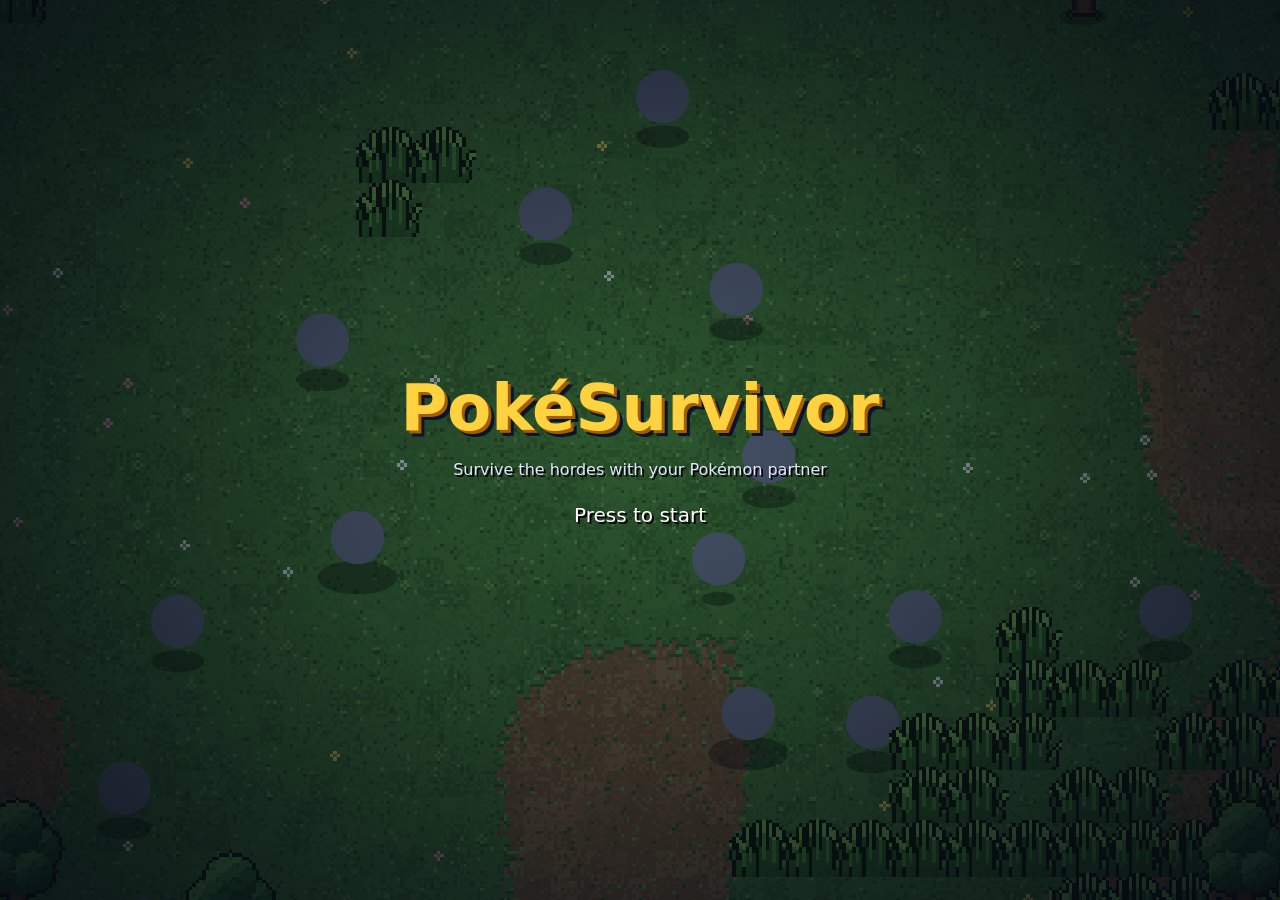
==== index.html @ 4ac5d8d5 "smaller the collision box to pokemon and obstacle (trees and rocks), make it easier to pass. in the " ====
<!doctype html>
<!-- GENERADO desde dev.html por tools/build.js: no editar a mano (se edita dev.html). -->
<html lang="es">
<head>
<meta charset="utf-8">
<meta name="viewport" content="width=device-width,initial-scale=1,viewport-fit=cover">
<title>PokéSurvivor – Juego Pokémon gratis online estilo Survivor.io</title>
<meta name="description" content="Sobrevive a hordas de Pokémon con tu compañero en este fan game gratis para navegador y móvil: 966 Pokémon, shinies, legendarios y cooperativo con amigos. Sin descargas ni anuncios.">

<link rel="canonical" href="https://pokesurvivor.com/">
<meta name="robots" content="index, follow, max-image-preview:large">
<meta name="theme-color" content="#0a1430">
<meta name="color-scheme" content="dark">
<!-- Compartir en redes (WhatsApp, Discord, Twitter/X...) -->
<meta property="og:type" content="website">
<meta property="og:site_name" content="PokéSurvivor">
<meta property="og:locale" content="es_ES">
<meta property="og:url" content="https://pokesurvivor.com/">
<meta property="og:title" content="PokéSurvivor – Sobrevive a las hordas Pokémon">
<meta property="og:description" content="Fan game gratis para navegador y móvil: 966 Pokémon, shinies, legendarios y cooperativo hasta 4 amigos. Sin descargas ni anuncios.">
<meta property="og:image" content="https://pokesurvivor.com/assets/og-image.jpg">
<meta property="og:image:width" content="1200">
<meta property="og:image:height" content="630">
<meta property="og:image:alt" content="PokéSurvivor: un Pokémon rodeado de hordas en un mapa pixel art">
<meta name="twitter:card" content="summary_large_image">
<meta name="twitter:title" content="PokéSurvivor – Sobrevive a las hordas Pokémon">
<meta name="twitter:description" content="Fan game gratis para navegador y móvil, con cooperativo hasta 4. Sin descargas ni anuncios.">
<meta name="twitter:image" content="https://pokesurvivor.com/assets/og-image.jpg">
<script>window.PS_PAGES = true;</script>

<link rel="manifest" href="manifest.webmanifest">
<!-- Google sólo enseña en los resultados iconos de 48 px o múltiplos -->
<link rel="icon" href="favicon.ico" sizes="any">
<link rel="icon" type="image/png" sizes="48x48" href="assets/icons/icon-48.png">
<link rel="icon" type="image/png" sizes="96x96" href="assets/icons/icon-96.png">
<link rel="icon" type="image/png" sizes="144x144" href="assets/icons/icon-144.png">
<link rel="apple-touch-icon" href="assets/icons/icon-180.png">
<meta name="mobile-web-app-capable" content="yes">
<meta name="apple-mobile-web-app-capable" content="yes">
<meta name="apple-mobile-web-app-status-bar-style" content="black-translucent">
<meta name="apple-mobile-web-app-title" content="PokéSurvivor">
<link rel="preconnect" href="https://www.gstatic.com" crossorigin>
<link rel="preload" href="assets/fonts/PixelifyPS-400.ttf" as="font" type="font/ttf" crossorigin>
<link rel="preload" href="assets/fonts/PixelifyPS-700.ttf" as="font" type="font/ttf" crossorigin>

<!-- Datos estructurados para Google (tipo de página: videojuego gratuito) -->
<script type="application/ld+json">
{
  "@context": "https://schema.org",
  "@graph": [
    {
      "@type": "WebSite",
      "@id": "https://pokesurvivor.com/#web",
      "url": "https://pokesurvivor.com/",
      "name": "PokéSurvivor",
      "inLanguage": "es"
    },
    {
      "@type": ["VideoGame", "WebApplication"],
      "@id": "https://pokesurvivor.com/#juego",
      "name": "PokéSurvivor",
      "url": "https://pokesurvivor.com/",
      "description": "Fan game gratuito de supervivencia (bullet heaven, estilo Survivor.io) con Pokémon: elige compañero, sobrevive a hordas, sube de nivel, evoluciona tus ataques, enfréntate a legendarios en grietas y juega en cooperativo con hasta 4 amigos.",
      "image": "https://pokesurvivor.com/assets/og-image.jpg",
      "inLanguage": "es",
      "genre": ["Roguelike", "Bullet heaven", "Acción", "Supervivencia"],
      "gamePlatform": ["Navegador web", "PC", "Android", "iOS"],
      "applicationCategory": "GameApplication",
      "operatingSystem": "Cualquiera con navegador web moderno",
      "playMode": ["SinglePlayer", "CoOp", "MultiPlayer"],
      "numberOfPlayers": { "@type": "QuantitativeValue", "minValue": 1, "maxValue": 4 },
      "isAccessibleForFree": true,
      "offers": { "@type": "Offer", "price": "0", "priceCurrency": "EUR", "availability": "https://schema.org/InStock" },
      "isPartOf": { "@id": "https://pokesurvivor.com/#web" }
    }
  ]
}
</script>

<link rel="stylesheet" href="css/style.css">
</head>
<body>

<canvas id="game"></canvas>
<!-- En móvil se juega en horizontal -->
<div id="rotate" class="hidden"><div class="box center"><div id="rotate-ico"></div><h2>Gira el móvil</h2><p class="sub">PokéSurvivor se juega en horizontal.</p></div></div>

<!-- ====== Inicio: login / registro / invitado ====== -->
<section id="scr-login" class="scr hidden">
  <div class="box" style="width:min(420px,100%)">
    <div class="logo">
      <div class="t1">PokéSurvivor</div>
      <div class="t2">Mundo Misterioso</div>
    </div>
    <p class="login-tag">Sobrevive a las hordas con tu compañero Pokémon · gratis, en PC y móvil</p>
    <p class="login-official">Web oficial: pokesurvivor.com · si alguien te pide pagar, no somos nosotros</p>
    <div class="tabs">
      <div class="tab on" data-tab="login">Entrar</div>
      <div class="tab" data-tab="register">Crear cuenta</div>
    </div>
    <form id="login-form" autocomplete="off">
      <label for="f-user">Nombre</label>
      <input id="f-user" class="field" maxlength="16" spellcheck="false">
      <label for="f-pass">Contraseña</label>
      <input id="f-pass" class="field" type="password" maxlength="64">
      <label for="f-invite" id="l-invite" class="hidden">Código de invitación</label>
      <input id="f-invite" class="field hidden" maxlength="32" spellcheck="false" autocomplete="off" autocapitalize="characters">
      <p id="login-err" class="err"></p>
      <p class="note"><a href="#" id="f-forgot">¿Olvidaste tu contraseña?</a></p>
      <p id="forgot-note" class="note hidden">Si vinculaste tu Gmail, pulsa <b>Entrar con Google</b> con ese Gmail: es tu misma cuenta.
        Si no lo vinculaste, no se puede recuperar: crea una cuenta nueva (y esta vez vincula tu Gmail desde el aviso que sale al entrar).</p>
      <div class="row">
        <button id="btn-auth" class="btn gold grow" type="submit">Entrar</button>
      </div>
    </form>
    <div class="row" style="margin-top:10px">
      <button id="btn-google" class="btn google grow hidden" type="button">Entrar con Google</button>
    </div>
    <div class="row" style="margin-top:10px">
      <button id="btn-guest" class="btn ghost grow" type="button">Jugar como invitado</button>
    </div>
    <p class="note center" id="login-mode"></p>
    <p class="note center"><a href="guia/">Guía</a> · <a href="pokedex/">Pokédex</a> · <a href="#" class="legal-link" data-legal>Aviso legal y privacidad</a></p>
  </div>
</section>

<!-- ====== Test de personalidad ====== -->
<section id="scr-test" class="scr dim hidden">
  <div class="box test-box">
    <div class="progress"><i id="test-bar"></i></div>
    <p class="sub" id="test-count"></p>
    <p class="q" id="test-q"></p>
    <div class="answers" id="test-a"></div>
  </div>
</section>

<!-- ====== Resultado del test ====== -->
<section id="scr-result" class="scr dim hidden">
  <div class="box result">
    <p class="sub">Tu personalidad es…</p>
    <div class="trait" id="res-trait"></div>
    <p id="res-text"></p>
    <canvas id="res-stage" class="stage" width="200" height="150"></canvas>
    <h3>Tu compañero: <span class="gold" id="res-name"></span></h3>
    <div class="row" style="justify-content:center;margin-top:14px">
      <button id="res-ok" class="btn gold">¡Vamos juntos!</button>
      <button id="res-other" class="btn">Elegir otro</button>
    </div>
  </div>
</section>

<!-- ====== Elegir compañero ====== -->
<section id="scr-starters" class="scr dim hidden">
  <div class="box wide">
    <h2>Elige a tu compañero</h2>
    <p class="sub">Los iniciales de todas las regiones, y dos amigos más.</p>
    <div class="grid" id="starter-grid"></div>
    <div class="row between" style="margin-top:14px">
      <button id="starter-back" class="btn ghost">Volver</button>
      <span id="starter-info" class="grow" style="color:var(--muted)"></span>
      <button id="starter-ok" class="btn gold" disabled>Elegir</button>
    </div>
  </div>
</section>

<!-- ====== Menú principal ====== -->
<section id="scr-menu" class="scr hidden">
  <div class="menu-left">
    <div class="logo">
      <div class="t1">PokéSurvivor</div>
      <div class="t2">Mundo Misterioso</div>
    </div>
    <div class="partner-card">
      <canvas id="menu-partner" class="stage" width="260" height="200"></canvas>
      <div class="nm" id="menu-partner-name"></div>
      <div class="lv" id="menu-partner-info"></div>
      <div class="seg hidden" id="menu-shiny"><button data-v="0">Normal</button><button data-v="1"></button></div>
    </div>
  </div>
  <div class="menu-right">
    <div class="box">
      <div class="menu-list">
        <button class="menu-item play" data-go="play">Jugar<small>Entra en la mazmorra</small></button>
        <button class="menu-item" data-go="dex">Pokémon<small id="menu-dex-count">Tu colección</small></button>
        <button class="menu-item" data-go="upgrades">Mejoras<small>Haz más fuerte cada run</small></button>
        <button class="menu-item" data-go="gacha">Gacha<small>9 regiones · Pokémon y shinies</small></button>
        <button class="menu-item" data-go="goals">Misiones<small id="menu-goals-sub">Misiones, logros y perfil</small></button>
        <button class="menu-item" data-go="friends">Amigos<small id="menu-friends-sub">Juega en grupo, hasta 4</small></button>
        <button class="menu-item" data-go="rank">Ranking<small>Quién aguanta más</small></button>
        <button class="menu-item" data-go="settings">Ajustes<small>Sonido, gráficos, controles y cuenta</small></button>
      </div>
    </div>
    <div class="box" style="padding:14px 18px">
      <div id="menu-stats" style="font-size:14px;color:var(--muted)"></div>
    </div>
  </div>
</section>

<div id="topbar" class="topbar hidden">
  <div class="pill"><span class="coin"></span><span id="coins">0</span></div>
  <div class="pill" id="tickets-pill" title="Tickets del gacha"></div>
  <div class="pill" id="user-pill"></div>
  <button id="btn-news" class="btn small ghost news-btn" title="Novedades"></button>
  <button id="btn-support" class="btn small gold hidden" title="Apoyar el proyecto"></button>
  <button id="btn-sound" class="btn small ghost" title="Sonido"></button>
  <button id="btn-full" class="btn small ghost hidden" title="Pantalla completa"></button>
  <button id="btn-settings" class="btn small ghost" title="Ajustes"></button>
  <button id="btn-logout" class="btn small ghost">Salir</button>
</div>
<div id="sound-panel" class="box sound-panel hidden"></div>
<div id="credits-line" class="credits-line hidden">Proyecto de fan sin ánimo de lucro · Sprites: SpriteCollab (CC BY-NC 4.0) · Pokémon © Nintendo/Creatures/GAME FREAK · <a href="#" class="legal-link" data-legal>Aviso legal</a></div>

<!-- ====== Novedades (cambios del juego) ====== -->
<section id="scr-news" class="scr dim hidden">
  <div class="box news-box">
    <div class="row between"><h2>Novedades</h2><button class="btn small ghost" id="news-close">Cerrar</button></div>
    <div id="news-body" class="news-body"></div>
  </div>
</section>

<!-- ====== Vincular Gmail para recuperar la cuenta (js/ui/login.js, offerRecovery) ====== -->
<section id="scr-recover" class="scr dim hidden">
  <div class="box" style="width:min(440px,100%)">
    <h2>¿Te da miedo perder tu cuenta?</h2>
    <p>Vincula tu Gmail: si un día olvidas la contraseña, pulsas <b>Entrar con Google</b> y es tu misma cuenta, con todo lo tuyo.</p>
    <p class="err" id="rec-err"></p>
    <div class="row" style="gap:8px;flex-wrap:wrap">
      <button class="btn gold grow" id="rec-link" type="button">Vincular mi Gmail</button>
      <button class="btn ghost" id="rec-later" type="button">Ahora no</button>
    </div>
    <p class="note center"><a href="#" id="rec-never">No volver a preguntar</a></p>
  </div>
</section>

<!-- ====== Apoyar el proyecto (donaciones) ====== -->
<section id="scr-support" class="scr dim hidden">
  <div class="box support">
    <div class="row between"><h2>Apoyar el proyecto</h2><button class="btn small ghost" id="sup-close">Cerrar</button></div>
    <div id="sup-body"></div>
  </div>
</section>

<!-- ====== Ajustes ====== -->
<section id="scr-settings" class="scr dim hidden">
  <div class="box settings">
    <div class="row between"><h2>Ajustes</h2><button class="btn small ghost" id="set-close">Cerrar</button></div>
    <div class="tabs" id="set-tabs">
      <button class="gen-tab" data-t="sound">Sonido</button>
      <button class="gen-tab" data-t="gfx">Gráficos</button>
      <button class="gen-tab" data-t="ctl">Controles</button>
      <button class="gen-tab" data-t="acc">Cuenta</button>
      <button class="gen-tab" data-t="about">Acerca de</button>
    </div>
    <div id="set-body" class="set-body"></div>
  </div>
</section>

<!-- ====== Aviso legal y privacidad ====== -->
<section id="scr-legal" class="scr dim hidden">
  <div class="box legal" style="width:min(640px,100%)">
    <div class="row between"><h2>Aviso legal</h2><button class="btn small ghost" id="legal-close">Cerrar</button></div>
    <h3>Proyecto de fan</h3>
    <p><b>PokéSurvivor</b> es un juego hecho por fans, <b>gratuito y sin ánimo de lucro</b>.
      No tiene anuncios ni compras. Se puede apoyar con donaciones voluntarias, que se usan sólo para pagar los servidores y el dominio, y que no dan ninguna ventaja en el juego.</p>
    <p>No está afiliado, patrocinado ni aprobado por Nintendo, Creatures Inc., GAME FREAK ni
      The Pokémon Company. Pokémon y todos los nombres y personajes relacionados son marcas y
      propiedad de sus respectivos dueños.</p>
    <h3>Web oficial</h3>
    <p>La única web oficial de PokéSurvivor es pokesurvivor.com. El juego es y será gratis: si alguien te pide pagar, no somos nosotros.</p>
    <h3>Criptomonedas</h3>
    <p>PokéSurvivor no tiene ninguna criptomoneda, token ni NFT oficial, y su autor no ha creado ninguno. Cualquier token que use el nombre del juego lo han creado terceros: no nos hacemos cargo de ninguna compra, venta o inversión que hagas con ellos, y nada de lo que hay aquí es una recomendación de inversión.</p>
    <h3>Contenido de terceros</h3>
    <p>Sprites de <a href="https://github.com/PMDCollab/SpriteCollab" target="_blank" rel="noopener">SpriteCollab</a>
      (CC BY-NC 4.0, créditos completos en CREDITS.md del repositorio). Datos de la Pokédex de
      <a href="https://pokeapi.co/" target="_blank" rel="noopener">PokeAPI</a>. Fuente Pixelify Sans (OFL).
      La música y los efectos de sonido son originales del proyecto.</p>
    <h3>Contacto y retirada de contenido</h3>
    <p>Si eres titular de derechos y quieres que retiremos algo, escríbenos y lo quitaremos lo
      antes posible: <a id="legal-mail" href="#"></a></p>
    <p>Código fuente: <a id="legal-repo" href="#" target="_blank" rel="noopener"></a></p>
    <p>Licencia del código: PolyForm Noncommercial 1.0.0 (se puede usar, estudiar y modificar, pero no para ganar dinero). Las versiones hasta el 14-10-2026 siguen bajo MIT.</p>
    <h3>Privacidad</h3>
    <p>Si creas una cuenta, guardamos tu nombre de jugador y tu partida (colección, monedas,
      mejoras y estadísticas) en Google Firebase para que puedas seguir en cualquier ordenador.
      Si entras con Google, Firebase guarda también tu correo de Google para identificarte
      (nunca se enseña a otros jugadores).
      No usamos tus datos para nada más, ni los compartimos, ni hay publicidad ni seguimiento.
      Como invitado no se guarda nada fuera de tu navegador.</p>
    <p>Amigos y ranking: tu <b>apodo</b> es público para otros jugadores. Guardamos tu lista de
      amigos, si estás en línea y tus mejores tiempos (con tu apodo y tu Pokémon).</p>
    <p>Partidas en grupo: tu navegador se conecta <b>directamente</b> con el de tus compañeros
      (como en una videollamada), así que cada uno puede llegar a ver la dirección IP del otro.
      Juega en grupo sólo con gente que conozcas. Si la conexión directa no es posible, la partida
      pasa por los servidores de Firebase.</p>
    <p>Puedes borrar tu cuenta cuando quieras (se borran también tu apodo, tus amigos y tus marcas):</p>
    <div class="row">
      <button class="btn small" id="legal-delete">Borrar mi cuenta y mi partida</button>
      <span id="legal-del-msg" class="note" style="margin:0"></span>
    </div>
  </div>
</section>
<div id="boot" class="boot">
  <div class="boot-in">
    <h1>PokéSurvivor</h1>
    <p>Juego de supervivencia con Pokémon, gratis en el navegador y en el móvil.</p>
    <p class="boot-ld">Cargando…</p>
  </div>
</div>
<script>
  (function () {
    var s = null; try { s = localStorage.getItem('ps.lang'); } catch (e) {}
    var n = ((navigator.languages && navigator.languages[0]) || navigator.language || 'es').toLowerCase();
    var l = ['es', 'en', 'zh-TW'].indexOf(s) >= 0 ? s : (/\/en(\/|$)/.test(location.pathname) ? 'en' : (n.indexOf('es') === 0 ? 'es' : /^zh-(tw|hk|mo|hant)/.test(n) ? 'zh-TW' : 'en'));
    document.documentElement.lang = l;
    if (l !== 'es') {
      var p = document.querySelectorAll('#boot p');
      p[0].textContent = 'A Pokémon survival game, free in your browser and on mobile.';
      p[1].textContent = 'Loading…';
    }
  })();
</script>
<div id="tap-start" class="tapstart hidden">
  <div class="boot-in">
    <h1>PokéSurvivor</h1>
    <p>Sobrevive a las hordas con tu compañero Pokémon</p>
    <p class="tap-blink">Pulsa para empezar</p>
  </div>
</div>
<noscript>
  <div class="boot noscript">
    <div class="boot-in">
      <h1>PokéSurvivor</h1>
      <p>PokéSurvivor necesita JavaScript para funcionar. Actívalo para jugar.</p>
      <p>Fan game gratuito de supervivencia con 966 Pokémon de las 9 regiones: elige tu compañero, sobrevive a las hordas, evoluciona tus ataques, enfréntate a legendarios y juega en cooperativo con hasta 4 amigos.</p>
      <p><a href="guia/">Guía del juego</a> · <a href="pokedex/">Pokédex: todos los Pokémon jugables</a></p>
    </div>
  </div>
</noscript>

<!-- ====== Apodo (para amigos y ranking) ====== -->
<section id="scr-nick" class="scr dim hidden">
  <div class="box" style="width:min(440px,100%)">
    <h2>Elige tu apodo</h2>
    <p class="sub">Es el nombre que verán tus amigos y el que sale en el ranking.
      Tu nombre y tu correo de Google no se enseñan a nadie.</p>
    <form id="nick-form" autocomplete="off">
      <input id="nick-in" class="field" maxlength="16" spellcheck="false" placeholder="3-16 letras, números o _">
      <p id="nick-err" class="err"></p>
      <div class="row"><button id="nick-ok" class="btn gold grow" type="submit">Guardar apodo</button></div>
    </form>
    <div class="row" style="margin-top:8px"><button id="nick-later" class="btn ghost grow" type="button">Ahora no</button></div>
  </div>
</section>

<!-- ====== Amigos ====== -->
<section id="scr-friends" class="scr dim hidden">
  <div class="box wide">
    <div class="row between"><h2>Amigos</h2>
      <div class="row"><button id="fr-room" class="btn small gold hidden">Ir a la sala</button><button class="btn small ghost" data-back>Volver</button></div></div>
    <p class="sub" id="fr-me"></p>
    <form id="fr-add" class="row" autocomplete="off">
      <input id="fr-name" class="field grow" maxlength="16" spellcheck="false" placeholder="Apodo de tu amigo">
      <button class="btn gold" type="submit" data-sfx="confirm">Añadir amigo</button>
    </form>
    <!-- Servidor propio: salas por código (sin amigos ni invitaciones) -->
    <div id="fr-self" class="hidden">
      <p class="sub">Uno crea la sala y los demás entran con su código. Mejor que la cree quien tiene el servidor: así va más fluido.</p>
      <div class="row"><button id="fr-create" class="btn gold grow" type="button" data-sfx="confirm">Crear sala</button></div>
      <form id="fr-join" class="row" autocomplete="off" style="margin-top:10px">
        <input id="fr-code" class="field grow" maxlength="4" spellcheck="false" autocapitalize="characters" placeholder="Código de la sala">
        <button class="btn gold" type="submit" data-sfx="confirm">Unirse</button>
      </form>
    </div>
    <p id="fr-msg" class="note"></p>
    <div id="fr-list" class="fr-list"></div>
  </div>
</section>

<!-- ====== Sala (partida en grupo) ====== -->
<section id="scr-lobby" class="scr dim hidden">
  <div class="box wide">
    <div class="row between"><h2>Sala</h2>
      <div class="row"><button id="lobby-menu" class="btn small ghost">Menú</button><button id="lobby-leave" class="btn small ghost">Salir de la sala</button></div></div>
    <p class="sub" id="lobby-sub"></p>
    <p id="lobby-code" class="hidden" style="margin:0 0 10px;font-size:20px"><span>Código de la sala</span> <b id="lobby-code-val" class="gold" translate="no" style="font-size:30px;letter-spacing:6px"></b></p>
    <div id="lobby-members" class="lobby-members"></div>
    <h3 id="lobby-inv-title" style="margin:14px 0 6px">Invitar amigos</h3>
    <div id="lobby-invite" class="fr-list"></div>
    <div class="row" style="margin-top:14px">
      <button id="lobby-start" class="btn gold grow">Empezar partida</button>
      <button id="lobby-ready" class="btn gold grow hidden">Estoy listo</button>
    </div>
    <p class="note" id="lobby-note"></p>
  </div>
</section>

<!-- ====== Ranking ====== -->
<section id="scr-rank" class="scr dim hidden">
  <div class="box wide">
    <div class="row between"><h2>Ranking <span class="sub" style="font-size:15px">· tiempo aguantado</span></h2><span class="row" style="gap:6px"><button id="rk-mod" class="btn small ghost hidden">Moderación</button><button class="btn small ghost" data-back>Volver</button></span></div>
    <div class="gen-tabs" id="rk-mode"></div>
    <div class="filters" id="rk-period"></div>
    <div class="row rk-tools">
      <div class="filters" id="rk-scope" style="margin:0"></div>
      <input id="rk-poke" class="field" list="rk-dl" placeholder="Filtrar por Pokémon (histórico)" spellcheck="false">
      <datalist id="rk-dl"></datalist>
      <button id="rk-clear" class="btn small ghost hidden">Quitar filtro</button>
    </div>
    <div id="rk-list" class="rk-list"></div>
    <div id="rk-me" class="rk-me"></div>
  </div>
</section>

<!-- ====== Moderación del ranking (sólo la cuenta de admin, ver js/ui/mod-ui.js) ====== -->
<section id="scr-mod" class="scr dim hidden">
  <div class="box wide">
    <div class="row between"><h2>Moderación</h2><span class="row" style="gap:6px"><button class="btn small danger" id="mod-purge">Quitar marcas de más de 1 hora</button><button class="btn small ghost" id="mod-back">Volver</button></span></div>
    <div class="tabs" id="mod-tabs">
      <div class="tab on" data-tab="rep">Reportes</div>
      <div class="tab" data-tab="sus">Baneados</div>
    </div>
    <div id="mod-list" class="rk-list" style="max-height:60vh"></div>
  </div>
</section>

<!-- ====== Misiones, logros y perfil ====== -->
<section id="scr-goals" class="scr dim hidden">
  <div class="box wide">
    <div class="row between"><h2>Misiones</h2><button class="btn small ghost" data-back>Volver</button></div>
    <div class="tabs" id="goals-tabs">
      <div class="tab on" data-tab="missions">Misiones</div>
      <div class="tab" data-tab="ach">Logros</div>
      <div class="tab" data-tab="profile">Perfil</div>
    </div>
    <div id="goals-body" class="goals-body"></div>
  </div>
</section>

<!-- ====== Perfil público de un jugador ====== -->
<section id="scr-profile" class="scr dim hidden">
  <div class="box profile-box">
    <div class="row end"><button class="btn small ghost" id="prof-close">Cerrar</button></div>
    <div id="prof-body"></div>
  </div>
</section>

<!-- ====== Invitación recibida ====== -->
<div id="invite-pop" class="box invite-pop hidden">
  <div id="inv-text"></div>
  <div class="row" style="margin-top:10px">
    <button id="inv-yes" class="btn gold small grow" data-sfx="confirm">Unirme</button>
    <button id="inv-no" class="btn ghost small">No, gracias</button>
  </div>
</div>

<!-- ====== Colección ====== -->
<section id="scr-dex" class="scr dim hidden">
  <div class="box wide">
    <div class="row between"><h2>Pokémon <span id="dex-total" class="sub" style="font-size:15px"></span></h2><button class="btn small ghost" data-back>Volver</button></div>
    <div class="gen-tabs" id="dex-gens"></div>
    <div class="split" style="margin-top:8px">
      <div>
        <div class="filters" id="dex-filters"></div>
        <div class="grid" id="dex-grid"></div>
      </div>
      <div class="panel" id="dex-detail"></div>
    </div>
  </div>
</section>

<!-- ====== Mejoras ====== -->
<section id="scr-upgrades" class="scr dim hidden">
  <div class="box wide">
    <div class="row between"><h2>Mejoras</h2><button class="btn small ghost" data-back>Volver</button></div>
    <div class="upg-head">
      <canvas id="upg-stage" class="stage" width="120" height="96"></canvas>
      <div class="grow">
        <p class="sub" style="margin:0">Cada Pokémon tiene sus propias mejoras: sólo cuentan cuando juegas con él.</p>
        <div class="row" style="margin-top:8px">
          <label for="upg-mon" style="margin:0">Pokémon</label>
          <select id="upg-mon" class="field" style="width:auto;min-width:220px"></select>
        </div>
      </div>
    </div>
    <div class="upg" id="upg-list"></div>
  </div>
</section>

<!-- ====== Gacha ====== -->
<section id="scr-gacha" class="scr dim hidden">
  <div class="box wide">
    <div class="row between"><h2>Gacha</h2><button class="btn small ghost" data-back>Volver</button></div>
    <div class="gen-tabs" id="gacha-gens"></div>
    <div class="split" style="margin-top:8px">
      <div>
        <div class="banner" id="banner">
          <h3 id="banner-title"></h3>
          <p id="banner-desc" style="margin:4px 0 6px"></p>
          <p class="sub" id="gacha-owned" style="margin:0"></p>
          <div class="feat" id="gacha-feat"></div>
        </div>
        <div class="row" style="margin-top:14px">
          <button id="pull-1" class="btn grow" data-sfx="none">Tirar ×1 · <span id="cost-1"></span></button>
          <button id="pull-10" class="btn gold grow" data-sfx="none">Tirar ×10 · <span id="cost-10"></span></button>
          <button id="pull-10b" class="btn gold grow" data-sfx="none">Tirar ×10 · <span id="cost-10b"></span></button>
        </div>
        <p class="note tickets-line" id="gacha-tickets"></p>
        <p class="note" id="gacha-pity"></p>
      </div>
      <div class="panel rates" id="gacha-rates"></div>
    </div>
  </div>
</section>

<div id="pull-fx" class="hidden">
  <canvas id="slot" width="176" height="170" title="Clic para acelerar"></canvas>
  <div class="pull-results" id="pull-results"></div>
  <button id="pull-close" class="btn gold hidden">Continuar</button>
</div>

<!-- ====== Durante la run ====== -->
<section id="scr-levelup" class="scr dim hidden">
  <div class="box center">
    <h2>¡Nivel <span id="lvl-num">2</span>!</h2>
    <p class="sub">Elige una recompensa · <kbd>1</kbd> <kbd>2</kbd> <kbd>3</kbd></p>
    <div id="cards" class="cards"></div>
    <button id="lvl-reroll" class="btn small ghost hidden" data-sfx="none" style="margin-top:10px">Cambiar opciones (<span id="lvl-rr-n">1</span>) · <kbd>R</kbd></button>
    <p id="lvl-wait" class="note hidden"></p>
  </div>
</section>

<section id="scr-bond" class="scr dim hidden">
  <div class="box center">
    <h2 class="bond-title">¡Vínculo!</h2>
    <p class="sub bond-hint">Los movimientos unidos se lanzan a la vez y ocupan un solo hueco</p>
    <p id="bond-sub" class="sub"></p>
    <div id="bond-cards" class="cards"></div>
    <div class="row" style="justify-content:center"><button id="bond-back" class="btn hidden">Atrás</button></div>
  </div>
</section>

<section id="scr-item" class="scr dim hidden">
  <div class="box center">
    <h2>¡Un objeto!</h2>
    <p class="sub">Sólo puedes llevar uno · <kbd>1</kbd> <kbd>2</kbd></p>
    <div id="item-cards" class="cards"></div>
  </div>
</section>

<section id="scr-pause" class="scr dim hidden">
  <div class="box center" style="width:min(460px,100%)">
    <h2>Pausa</h2>
    <p class="sub kbd-hint"><kbd>WASD</kbd> moverse · <kbd>1</kbd>–<kbd>4</kbd> movimiento · <kbd>Q</kbd>/<kbd>E</kbd> ciclar · <kbd>Esc</kbd> pausa</p>
    <p class="sub touch-hint">Arrastra el dedo para moverte · toca un ataque para cambiarlo</p>
    <p id="pause-coop" class="note hidden">Partida en grupo: el juego sigue mientras estás aquí.</p>
    <div id="pause-sound" class="sound-inline"></div>
    <div class="row" style="justify-content:center">
      <button id="btn-resume" class="btn gold">Continuar</button>
      <button id="btn-pause-settings" class="btn">Ajustes</button>
      <button id="btn-quit" class="btn">Abandonar run</button>
    </div>
  </div>
</section>

<section id="scr-over" class="scr dim hidden">
  <div class="box center" style="width:min(480px,100%)">
    <h2 id="over-title">Has caído…</h2>
    <div id="over-stats" class="stats"></div>
    <button id="btn-again" class="btn gold">Volver al menú</button>
  </div>
</section>

<!-- datos generados -->
<script defer src="js/app.min.js?v=7b96d902a4"></script>
</body>
</html>
---- css/style.css ----
/* ============ PokéSurvivor — interfaz estilo Mundo Misterioso ============
 * Cajas azules con doble borde blanco, como los menús de PMD, y fuente pixel
 * local (Pixelify Sans, OFL).
 */
/* Pixelify Sans con los números redibujados para que no se confundan (tools/make_font.py). */
@font-face {
  font-family: 'Pixelify';
  src: url('../assets/fonts/PixelifyPS-400.ttf') format('truetype');
  font-weight: 400 550;
  font-display: block;
}
@font-face {
  font-family: 'Pixelify';
  src: url('../assets/fonts/PixelifyPS-700.ttf') format('truetype');
  font-weight: 551 900;
  font-display: block;
}

:root {
  --ink: #ffffff;
  --muted: #b9cbf0;
  --box1: #2c519f;
  --box2: #1a3170;
  --edge: #f4f8ff;
  --edge-in: #5b83d6;
  --edge-out: #0b1838;
  --gold: #ffd23f;
  --gold2: #f0a31e;
  --red: #ff5f6d;
  --green: #5fe08a;
  --shadow: #0a1430;
  --r1: #9fb1c9; --r2: #5fe08a; --r3: #4fb4ff; --r4: #c47bff; --r5: #ffcb3d;
  --font: 'Pixelify', 'Microsoft JhengHei', 'PingFang TC', 'Noto Sans TC', 'Segoe UI', system-ui, sans-serif;
}

* { box-sizing: border-box; }
.hidden { display: none !important; }
html, body { height: 100%; margin: 0; }
body {
  background: #050914;
  color: var(--ink);
  font: 16px/1.35 var(--font);
  overflow: hidden;
  user-select: none;
  -webkit-font-smoothing: none;
}
canvas { image-rendering: pixelated; image-rendering: crisp-edges; }
#game { display: block; width: 100vw; height: 100vh; height: 100dvh; touch-action: none; }
button { font: inherit; color: inherit; }
input { font: inherit; }

/* ---------- capas de pantalla ---------- */
.scr {
  position: fixed; inset: 0; z-index: 20;
  display: flex; align-items: center; justify-content: center;
  padding: 20px;
  animation: fade .2s ease-out;
}
.scr.hidden { display: none; }
/* Pantallas que se abren con la barra superior a la vista: empiezan debajo de ella. */
@media (min-height: 521px) {
  #scr-goals, #scr-dex, #scr-upgrades, #scr-gacha, #scr-friends, #scr-rank, #scr-lobby, #scr-profile { padding-top: 66px; }
}
.scr.dim { background: radial-gradient(circle at 50% 40%, rgba(10,20,50,.55), rgba(3,6,16,.88)); }
@keyframes fade { from { opacity: 0; } to { opacity: 1; } }
@keyframes pop { from { transform: scale(.94); opacity: 0; } to { transform: none; opacity: 1; } }

/* ---------- caja PMD ---------- */
.box {
  position: relative;
  background: linear-gradient(180deg, var(--box1), var(--box2));
  border: 3px solid var(--edge);
  border-radius: 12px;
  box-shadow: 0 0 0 3px var(--edge-out), inset 0 0 0 2px var(--edge-in), 0 18px 50px rgba(0,0,0,.55);
  padding: 22px 24px;
  text-shadow: 2px 2px 0 var(--shadow);
  animation: pop .22s ease-out;
  max-height: 100%;
  overflow: auto;
}
.box h1, .box h2, .box h3 { margin: 0 0 6px; font-weight: 700; letter-spacing: .5px; }
.box h2 { font-size: 26px; }
.box h3 { font-size: 18px; }
.sub { color: var(--muted); margin: 0 0 16px; font-size: 15px; }
.gold { color: var(--gold); }
.center { text-align: center; }

/* ---------- botones ---------- */
.btn {
  appearance: none; cursor: pointer;
  padding: 10px 20px;
  border: 3px solid var(--edge);
  border-radius: 9px;
  background: linear-gradient(180deg, #3d67c0, #26468f);
  box-shadow: 0 0 0 2px var(--edge-out), 0 4px 0 var(--edge-out);
  font-size: 17px; font-weight: 700;
  text-shadow: 2px 2px 0 var(--shadow);
  transition: transform .06s, filter .12s;
}
.btn:hover { filter: brightness(1.15); }
.btn:active { transform: translateY(2px); box-shadow: 0 0 0 2px var(--edge-out), 0 2px 0 var(--edge-out); }
.btn:disabled { filter: grayscale(.8) brightness(.7); cursor: not-allowed; transform: none; }
.btn.gold {
  background: linear-gradient(180deg, #ffe37a, #f0a31e);
  color: #3a2300; text-shadow: 1px 1px 0 rgba(255,255,255,.4);
  border-color: #fff7d6;
}
.btn.ghost { background: transparent; box-shadow: none; border-color: rgba(244,248,255,.35); }
.btn.small { padding: 6px 12px; font-size: 14px; }
.row { display: flex; gap: 12px; align-items: center; flex-wrap: wrap; }
.row.end { justify-content: flex-end; }
.row.between { justify-content: space-between; }
.grow { flex: 1; }

/* Lista de menú con cursor (flecha pixel art), como en PMD */
.menu-list { display: flex; flex-direction: column; gap: 4px; }
.menu-item {
  appearance: none; background: none; border: 0; cursor: pointer;
  text-align: left; padding: 8px 10px 8px 30px; border-radius: 6px;
  font-size: 22px; font-weight: 700; letter-spacing: .5px;
  text-shadow: 2px 2px 0 var(--shadow);
  position: relative;
}
.menu-item small { display: block; font-size: 13px; font-weight: 400; color: var(--muted); letter-spacing: 0; }
.menu-item::before {
  content: ''; position: absolute; left: 6px; top: 14px; width: 16px; height: 24px;
  background: var(--ico-cursor) no-repeat center / contain; image-rendering: pixelated;
  opacity: 0; transition: opacity .1s, transform .1s; transform: translateX(-4px);
}
.menu-item:hover, .menu-item:focus-visible { background: rgba(255,255,255,.08); outline: none; }
.menu-item:hover::before, .menu-item:focus-visible::before { opacity: 1; transform: none; }
.menu-item.play { font-size: 30px; color: var(--gold); }
.menu-item { display: grid; grid-template-columns: 34px 1fr; column-gap: 8px; align-items: center; }
.menu-item small { grid-column: 2; }
.mi-ico { grid-row: span 2; display: flex; }

/* ---------- formularios ---------- */
.tabs { display: flex; gap: 6px; margin-bottom: 14px; }
.tab {
  flex: 1; padding: 8px; cursor: pointer; border-radius: 8px;
  background: rgba(0,0,0,.2); border: 2px solid transparent;
  text-align: center; font-weight: 700;
}
.tab.on { border-color: var(--edge); background: rgba(255,255,255,.1); }
label { display: block; font-size: 14px; color: var(--muted); margin: 8px 0 4px; }
.field {
  width: 100%; padding: 10px 12px;
  background: #0f1f4a; color: #fff;
  border: 2px solid var(--edge-in); border-radius: 8px;
  font-size: 17px; outline: none;
}
.field:focus { border-color: var(--edge); }
.err { color: #ffb0b8; min-height: 20px; font-size: 14px; margin: 8px 0 0; }
.note { color: var(--muted); font-size: 13px; margin-top: 14px; }

/* ---------- pantalla de inicio ---------- */
.logo { text-align: center; margin-bottom: 18px; }
.logo .t1 { font-size: 46px; font-weight: 700; line-height: 1; color: var(--gold);
  text-shadow: 3px 3px 0 #a55f00, 6px 6px 0 var(--shadow); letter-spacing: 1px; }
.logo .t2 { font-size: 18px; color: #fff; margin-top: 6px; letter-spacing: 3px; text-transform: uppercase; }

/* ---------- test de personalidad ---------- */
.test-box { width: min(620px, 100%); }
.progress { height: 8px; background: rgba(0,0,0,.35); border-radius: 8px; overflow: hidden; margin-bottom: 18px; }
.progress i { display: block; height: 100%; background: var(--gold); transition: width .25s; }
.q { font-size: 22px; margin: 0 0 16px; min-height: 2.6em; }
.answers { display: flex; flex-direction: column; gap: 8px; }
.answer {
  appearance: none; text-align: left; cursor: pointer;
  padding: 12px 16px 12px 34px; position: relative;
  background: rgba(0,0,0,.18); border: 2px solid rgba(244,248,255,.25); border-radius: 9px;
  font-size: 17px; text-shadow: 2px 2px 0 var(--shadow);
}
.answer::before {
  content: ''; position: absolute; left: 10px; top: 50%; width: 12px; height: 18px; margin-top: -9px;
  background: var(--ico-cursor) no-repeat center / contain; image-rendering: pixelated; opacity: 0;
}
.answer:hover { background: rgba(255,255,255,.1); border-color: var(--edge); }
.answer:hover::before { opacity: 1; }

.result { width: min(560px, 100%); text-align: center; }
.result .trait { font-size: 30px; color: var(--gold); margin: 4px 0; }
.stage {
  display: block; margin: 8px auto 6px;
  /* Recuadro estilo PMD: fondo oscuro y borde del color del tipo (--stage-c). */
  background:
    radial-gradient(ellipse at 50% 88%, rgba(120,170,255,.22), transparent 60%),
    linear-gradient(180deg, rgba(20,36,78,.88), rgba(8,14,34,.92));
  border: 3px solid var(--stage-c, #5b83d6);
  border-radius: 14px;
  box-shadow: 0 0 0 3px #0b1838, 0 10px 30px rgba(0,0,0,.45), inset 0 0 0 2px rgba(255,255,255,.06);
}
.stage.shiny { box-shadow: 0 0 0 3px #0b1838, 0 0 22px rgba(154,230,255,.55), inset 0 0 0 2px rgba(255,255,255,.08); }

/* ---------- rejilla de Pokémon ---------- */
.grid {
  display: grid; grid-template-columns: repeat(auto-fill, minmax(96px, 1fr));
  gap: 8px; max-height: 56vh; overflow-y: auto; padding: 4px;
}
.cell {
  position: relative; cursor: pointer; text-align: center;
  background: rgba(0,0,0,.2); border: 2px solid rgba(244,248,255,.18); border-radius: 10px;
  padding: 4px 2px 6px; transition: transform .08s, border-color .12s, background .12s;
}
.cell:hover { transform: translateY(-2px); border-color: var(--edge); background: rgba(255,255,255,.08); }
.cell.on { border-color: var(--gold); background: rgba(255,210,63,.14); }
.cell.locked { cursor: default; opacity: .75; }
.cell.locked:hover { transform: none; border-color: rgba(244,248,255,.18); }
.cell canvas { display: block; margin: 0 auto; }
.cell b { display: block; font-size: 13px; white-space: nowrap; overflow: hidden; text-overflow: ellipsis; }
.cell .no { position: absolute; top: 3px; left: 6px; font-size: 11px; color: var(--muted); }
.cell .stars { font-size: 10px; letter-spacing: -1px; }
.cell .partner { position: absolute; top: 3px; right: 5px; font-size: 12px; }

.wide { width: min(980px, 100%); }
.split { display: grid; grid-template-columns: 1fr 300px; gap: 18px; }
.panel {
  background: rgba(0,0,0,.2); border: 2px solid rgba(244,248,255,.2); border-radius: 10px; padding: 14px;
}
.stat { display: grid; grid-template-columns: 90px 1fr 34px; gap: 8px; align-items: center; font-size: 14px; margin: 5px 0; }
.stat .bar { height: 8px; background: rgba(0,0,0,.35); border-radius: 6px; overflow: hidden; }
.stat .bar i { display: block; height: 100%; background: var(--gold); }
.type {
  display: inline-block; padding: 2px 8px; border-radius: 6px; font-size: 12px; font-weight: 700;
  color: #10131a; text-shadow: none; margin-right: 4px;
}
.filters { display: flex; gap: 6px; flex-wrap: wrap; margin-bottom: 10px; }
.chip {
  appearance: none; cursor: pointer; padding: 4px 10px; border-radius: 20px;
  background: rgba(0,0,0,.25); border: 2px solid rgba(244,248,255,.25); font-size: 13px;
  text-shadow: 1px 1px 0 var(--shadow);
}
.chip.on { border-color: var(--gold); color: var(--gold); }

/* ---------- menú principal ---------- */
#scr-menu { justify-content: space-between; align-items: stretch; padding: 0; }
.menu-left {
  flex: 1; display: flex; flex-direction: column; justify-content: center; align-items: center;
  padding: 30px; min-width: 0;
}
.menu-left .logo .t1 { font-size: clamp(36px, 6vw, 64px); }
.partner-card { text-align: center; margin-top: 10px; }
.partner-card .nm { font-size: 24px; font-weight: 700; text-shadow: 3px 3px 0 var(--shadow); }
.partner-card .lv { color: var(--muted); font-size: 14px; text-shadow: 2px 2px 0 var(--shadow); }
.menu-right {
  width: min(380px, 100%); display: flex; flex-direction: column;
  /* Arriba deja sitio a la barra superior; si no cabe todo, se desplaza
     (los márgenes auto lo centran sin que se salga por arriba). */
  padding: 70px 24px 18px; gap: 14px; overflow-y: auto;
  background: linear-gradient(90deg, transparent, rgba(5,10,25,.65) 30%);
}
.menu-right > :first-child { margin-top: auto; }
.menu-right > :last-child { margin-bottom: auto; }
/* Portátiles con poca altura: menú más compacto y, si hace falta, en dos columnas. */
@media (max-height: 780px) and (min-height: 521px) {
  .menu-right { padding-top: 62px; gap: 10px; }
  .menu-right .box { padding: 10px 14px; }
  .menu-item { font-size: 17px; padding: 5px 10px; }
  .menu-item.play { font-size: 24px; }
  .menu-item small { font-size: 11px; }
}
@media (max-height: 660px) and (min-height: 521px) {
  .menu-right { width: min(500px, 52vw); }
  .menu-list { display: grid; grid-template-columns: 1fr 1fr; gap: 2px 6px; }
  .menu-item.play { grid-column: span 2; }
  .menu-item small { white-space: nowrap; overflow: hidden; text-overflow: ellipsis; }
  .menu-left .logo .t1 { font-size: clamp(32px, 5vw, 52px); }
  #menu-partner { height: min(30vh, 200px); width: auto; }
}
.topbar {
  position: fixed; top: 14px; right: 16px; z-index: 25;
  display: flex; gap: 10px; align-items: center;
}
.pill {
  display: flex; align-items: center; gap: 8px;
  padding: 6px 14px; border-radius: 30px;
  background: rgba(10,20,50,.85); border: 2px solid var(--edge);
  box-shadow: 0 0 0 2px var(--edge-out);
  font-weight: 700; text-shadow: 2px 2px 0 var(--shadow);
}
.coin {
  display: inline-block; width: 18px; height: 18px; vertical-align: -3px;
  background: var(--ico-coin) no-repeat center / contain; image-rendering: pixelated;
}
.credits-line {
  position: fixed; left: 14px; bottom: 10px; z-index: 25; font-size: 12px; color: rgba(185,203,240,.7);
  text-shadow: 1px 1px 0 #000;
}

/* ---------- mejoras ---------- */
.upg { display: grid; grid-template-columns: repeat(auto-fill, minmax(280px, 1fr)); gap: 10px; }
.upg-item { display: grid; grid-template-columns: 40px 1fr auto; gap: 10px; align-items: center; }
.upg-item .ic { font-size: 26px; text-align: center; }
.pips { display: flex; gap: 3px; margin-top: 4px; }
.pips i { width: 12px; height: 6px; border-radius: 2px; background: rgba(0,0,0,.4); }
.pips i.on { background: var(--gold); }

/* ---------- gacha ---------- */
.banner {
  position: relative; border-radius: 12px; overflow: hidden;
  background:
    radial-gradient(circle at 80% 30%, rgba(255,210,63,.35), transparent 45%),
    radial-gradient(circle at 15% 80%, rgba(196,123,255,.35), transparent 50%),
    linear-gradient(135deg, #3a1d6e, #1b2f78 55%, #0f4d6e);
  border: 2px solid rgba(244,248,255,.4);
  padding: 18px;
}
.banner h3 { font-size: 28px; color: var(--gold); text-shadow: 3px 3px 0 #2a0f55; }
.banner .feat {
  /* Debajo del texto, nunca encima: los legendarios a ×2 son grandes. */
  display: flex; align-items: flex-end; justify-content: center; gap: 6px;
  margin: 8px -10px -18px; height: 190px; overflow: hidden;
}
.banner .feat canvas { flex: 0 0 auto; }
.rates { font-size: 14px; }
.rates div { display: flex; justify-content: space-between; padding: 3px 0; border-bottom: 1px dashed rgba(244,248,255,.15); }

#pull-fx {
  position: fixed; inset: 0; z-index: 40; display: flex; flex-direction: column;
  align-items: center; gap: 18px; padding: 14px 10px;
  /* Si las 10 cartas no caben (móvil en horizontal) se puede desplazar, y
     "Continuar" se queda siempre a la vista abajo (antes quedaba fuera y no
     había forma de cerrar sin recargar la página). */
  overflow-y: auto; overscroll-behavior: contain;
  background: radial-gradient(circle at 50% 45%, #1b2d63, #03060f 70%);
}
/* Centrado vertical que no corta por arriba cuando no cabe. */
#pull-fx::before, #pull-fx::after { content: ''; margin: auto; }
#pull-close { position: sticky; bottom: 8px; z-index: 2; flex-shrink: 0; box-shadow: 0 4px 18px rgba(0,0,0,.6); }
@media (max-height: 520px) {
  #pull-fx { gap: 10px; }
  .pull-results { gap: 6px; }
  .pcard { width: 100px; padding: 5px 3px; border-radius: 10px; }
  .pcard canvas { width: 84px; height: auto; }
  .pcard b { font-size: 12px; }
  .pcard .tag { font-size: 10px; }
  .pcard .stars { font-size: 11px; }
}
#pull-fx.hidden { display: none; }
.ball {
  width: 120px; height: 120px; border-radius: 50%; position: relative;
  background: linear-gradient(180deg, #ff4d4d 0 47%, #1a1a1a 47% 53%, #f4f4f4 53% 100%);
  border: 5px solid #1a1a1a;
  box-shadow: 0 0 0 0 var(--glow, #fff);
}
.ball::after {
  content: ''; position: absolute; left: 50%; top: 50%; width: 30px; height: 30px;
  transform: translate(-50%, -50%); border-radius: 50%;
  background: #f4f4f4; border: 5px solid #1a1a1a;
}
.ball.drop { animation: drop .55s cubic-bezier(.3,1.6,.6,1) both; }
.ball.shake { animation: shake .45s ease-in-out 3; }
.ball.burst { animation: burst .45s ease-out forwards; }
@keyframes drop { from { transform: translateY(-60vh) rotate(-200deg); } to { transform: none; } }
@keyframes shake { 0%,100% { transform: rotate(0); } 25% { transform: rotate(-18deg); } 75% { transform: rotate(18deg); } }
@keyframes burst {
  0% { box-shadow: 0 0 0 0 var(--glow); }
  60% { box-shadow: 0 0 80px 40px var(--glow); transform: scale(1.15); }
  100% { box-shadow: 0 0 200px 120px transparent; transform: scale(0); opacity: 0; }
}
/* Mensaje de apoyo al acabar una partida (run-ui.js). */
.support-ask { position: relative; margin-top: 4px; padding: 10px 34px 12px 12px; border-radius: 10px; text-align: center;
  background: rgba(255,210,63,.08); border: 2px solid rgba(255,210,63,.45); }
.support-ask p { margin: 0 0 8px; font-size: 13px; color: var(--ink); line-height: 1.35; }
.support-ask .btn { display: inline-flex; align-items: center; gap: 6px; text-decoration: none; }
.support-ask .x { position: absolute; top: 4px; right: 6px; background: none; border: 0; color: var(--muted); font-size: 18px; cursor: pointer; padding: 2px 6px; }
.pull-results { display: flex; flex-wrap: wrap; gap: 10px; justify-content: center; max-width: 900px; }
.pcard {
  width: 150px; padding: 10px 6px; text-align: center; border-radius: 12px;
  background: linear-gradient(180deg, rgba(255,255,255,.1), rgba(0,0,0,.3));
  border: 3px solid var(--rc, #fff);
  box-shadow: 0 0 22px var(--rc, #fff);
  animation: pop .3s ease-out both;
  text-shadow: 2px 2px 0 var(--shadow);
}
.pcard .stars { color: var(--rc); font-size: 14px; }
.pcard b { display: block; font-size: 16px; }
.pcard .tag { font-size: 12px; margin-top: 2px; }
.pcard .new { color: var(--gold); font-weight: 700; }
.pcard.r5 { animation: pop .3s ease-out both, legend 1.4s ease-in-out infinite alternate; }
@keyframes legend { to { box-shadow: 0 0 40px var(--rc), 0 0 80px var(--rc); } }

/* ---------- cartas de nivel ---------- */
.cards { display: flex; flex-direction: column; gap: 10px; width: min(560px, 100%); }
.card {
  display: flex; align-items: center; gap: 14px; text-align: left; cursor: pointer;
  background: rgba(0,0,0,.2); border: 2px solid rgba(244,248,255,.3); border-radius: 12px;
  padding: 12px 14px; transition: transform .08s, background .12s, border-color .12s;
}
.card:hover { background: rgba(255,255,255,.1); border-color: var(--edge); transform: translateX(4px); }
.card .ico { flex: 0 0 46px; height: 46px; border-radius: 10px; display: grid; place-items: center; font-size: 24px; }
.card .txt { flex: 1; }
.card .nm { font-weight: 700; font-size: 18px; display: flex; gap: 8px; align-items: center; flex-wrap: wrap; }
.card .ds { color: var(--muted); font-size: 14px; }
.card .key { font-size: 13px; color: var(--muted); border: 2px solid rgba(244,248,255,.3); border-radius: 6px; padding: 2px 8px; }
.tag-chip { font-size: 11px; padding: 2px 7px; border-radius: 5px; color: #10131a; text-shadow: none; font-weight: 700; }

.stats { display: grid; grid-template-columns: 1fr 1fr; gap: 8px; margin: 10px 0 18px; }
.stats > div { background: rgba(0,0,0,.22); border-radius: 9px; padding: 8px 10px; }
.stats > div > span:first-child { display: block; color: var(--muted); font-size: 12px; text-transform: uppercase; }
.stats b { font-size: 22px; }

kbd {
  display: inline-block; padding: 0 6px; border: 2px solid rgba(244,248,255,.4); border-bottom-width: 3px;
  border-radius: 5px; font: inherit; font-size: 13px; text-shadow: none;
}

.toast {
  position: fixed; left: 50%; bottom: 30px; transform: translateX(-50%); z-index: 60;
  padding: 10px 18px; border-radius: 10px;
  background: rgba(10,20,50,.95); border: 2px solid var(--edge);
  text-shadow: 2px 2px 0 var(--shadow); animation: pop .2s ease-out;
}

::-webkit-scrollbar { width: 10px; }
::-webkit-scrollbar-thumb { background: rgba(244,248,255,.3); border-radius: 10px; }
::-webkit-scrollbar-track { background: transparent; }

@media (max-width: 760px) and (min-height: 521px) {
  #scr-menu { flex-direction: column; overflow-y: auto; }
  .menu-right { width: 100%; background: rgba(5,10,25,.7); }
  .split { grid-template-columns: 1fr; }
  .logo .t1 { font-size: 34px; }
}

/* ============ iconos pixel art ============ */
img.pix { image-rendering: pixelated; image-rendering: crisp-edges; vertical-align: middle; }
.stars-row { display: inline-flex; gap: 1px; vertical-align: middle; }
.cell .stars-row { display: flex; justify-content: center; margin-top: 2px; }
.badge-r { position: absolute; top: 3px; right: 4px; }
.move-icons { display: flex; flex-wrap: wrap; gap: 3px; margin: 0 0 10px; }
.card .ico img { display: block; }
.upg-item .ic { display: flex; justify-content: center; }

/* ============ pestañas de generación ============ */
.gen-tabs { display: flex; gap: 5px; overflow-x: auto; padding: 4px 2px 8px; margin-top: 6px; }
.gen-tab {
  appearance: none; cursor: pointer; flex: 0 0 auto;
  display: flex; flex-direction: column; align-items: center; line-height: 1.1;
  padding: 6px 12px; border-radius: 9px;
  background: rgba(0,0,0,.25); border: 2px solid rgba(244,248,255,.22);
  text-shadow: 2px 2px 0 var(--shadow);
}
.gen-tab b { font-size: 15px; }
.gen-tab small { font-size: 11px; color: var(--muted); }
.gen-tab:hover { border-color: var(--edge); }
.gen-tab.on { border-color: var(--gold); background: rgba(255,210,63,.14); }
.gen-tab.on b { color: var(--gold); }

/* ============ normal / shiny ============ */
.seg { display: flex; justify-content: center; gap: 0; margin: 2px auto 8px; width: max-content;
  border: 2px solid rgba(244,248,255,.35); border-radius: 9px; overflow: hidden; }
.seg button { appearance: none; cursor: pointer; background: rgba(0,0,0,.25); border: 0;
  padding: 5px 14px; font-size: 14px; display: flex; gap: 5px; align-items: center;
  text-shadow: 2px 2px 0 var(--shadow); }
.seg button.on { background: rgba(154,230,255,.22); color: #c9f3ff; }
.pcard.shiny { animation: pop .3s ease-out both, legend 1.1s ease-in-out infinite alternate; }
.caught > span { display: block; color: var(--muted); font-size: 12px; text-transform: uppercase; }
.caught-row { display: flex; flex-wrap: wrap; gap: 8px; justify-content: center; margin-top: 4px; }
.caught-row > div { text-align: center; }
.caught-row small { display: block; font-size: 12px; color: #c9f3ff; }

/* ============ sonido ============ */
.sound-panel { position: fixed; top: 62px; right: 16px; z-index: 30; width: 270px; padding: 14px 16px; }
.sound-inline { margin: 6px auto 16px; max-width: 320px; }
.snd-row { display: grid; grid-template-columns: 20px 64px 1fr; gap: 8px; align-items: center; margin-bottom: 10px; font-size: 14px; }
input[type=range] { -webkit-appearance: none; appearance: none; width: 100%; height: 8px; border-radius: 8px;
  background: rgba(0,0,0,.4); outline: none; }
input[type=range]::-webkit-slider-thumb { -webkit-appearance: none; width: 16px; height: 16px; border-radius: 4px;
  background: var(--gold); border: 2px solid #fff7d6; cursor: pointer; }
input[type=range]::-moz-range-thumb { width: 14px; height: 14px; border-radius: 4px; background: var(--gold); border: 2px solid #fff7d6; }
#btn-sound { padding: 5px 9px; display: flex; }

/* ============ nube, aviso legal ============ */
.btn.google { background: linear-gradient(180deg, #ffffff, #dfe6f2); color: #1f2a44; text-shadow: none; }
.sync { display: inline-block; width: 9px; height: 9px; margin-left: 8px; border-radius: 2px;
  box-shadow: 0 0 0 2px #0b1838; vertical-align: 1px; }
.sync.ok { background: #5fe08a; }
.sync.syncing, .sync.pending { background: #ffd23f; }
.sync.offline { background: #ff5f6d; }
.sync.local { background: #9fb1c9; }
.sync.guest { display: none; }
.legal-link { color: var(--muted); }
.legal-link:hover { color: #fff; }
.credits-line a { color: inherit; }
.legal h3 { margin: 14px 0 4px; color: var(--gold); font-size: 17px; }
.legal p { margin: 0 0 8px; font-size: 14px; line-height: 1.45; }
.legal a { color: #9fd4ff; }
#scr-legal { z-index: 65; }   /* por delante de Ajustes y Apoyar (60) */
.boot { position: fixed; inset: 0; z-index: 70; display: flex; align-items: center; justify-content: center;
  background: #050914; color: var(--muted); font-size: 18px; }

/* ---------- amigos, sala, invitaciones y ranking ---------- */
.fr-list { display: flex; flex-direction: column; gap: 6px; max-height: 52vh; overflow-y: auto; padding-right: 4px; }
.fr-row {
  display: flex; align-items: center; gap: 10px; padding: 8px 12px; border-radius: 8px;
  background: rgba(0,0,0,.22); border: 2px solid rgba(244,248,255,.14);
}
.fr-row b { font-size: 17px; }
.fr-row .st { color: var(--muted); font-size: 13px; }
.dot { width: 10px; height: 10px; border-radius: 2px; background: #6b7a94; flex: 0 0 10px; }
.dot.on { background: var(--green); box-shadow: 0 0 6px var(--green); }
.dot.play { background: var(--gold); }
.dot.pend { background: var(--r4); }
#fr-add { margin: 10px 0 0; }
#fr-add .field { min-width: 180px; }

.lobby-members { display: grid; grid-template-columns: repeat(4, 1fr); gap: 10px; margin-top: 10px; }
.lob-card {
  display: flex; flex-direction: column; align-items: center; gap: 2px; padding: 10px 6px;
  border-radius: 10px; background: rgba(0,0,0,.25); border: 3px solid var(--pc, rgba(244,248,255,.2));
  min-height: 170px; justify-content: center; text-align: center;
}
.lob-card b { font-size: 17px; color: var(--pc); }
.lob-card small { color: var(--muted); font-size: 12px; }
.lob-card .conn { font-size: 12px; color: var(--green); }
.lob-card .conn.wait { color: var(--gold); }
.lob-card .rdy { font-size: 13px; font-weight: bold; color: var(--gold); min-height: 1em; }
.lob-card .rdy.on { color: var(--green); }
.lob-card.empty { border-style: dashed; border-color: rgba(244,248,255,.18); color: var(--muted); }

.invite-pop {
  position: fixed; right: 18px; bottom: 54px; z-index: 70; width: min(340px, calc(100% - 32px));
  padding: 14px 16px; animation: pop .2s ease-out;
}
.invite-pop img { vertical-align: middle; }

.rk-tools { gap: 8px; margin-bottom: 8px; }
.rk-tools .field { width: 220px; padding: 6px 10px; font-size: 15px; }
.rk-list { display: flex; flex-direction: column; gap: 4px; max-height: 46vh; overflow-y: auto; padding-right: 4px; }
.rk-row {
  display: grid; grid-template-columns: 54px auto 1fr auto 26px; gap: 10px; align-items: center;
  padding: 4px 12px; border-radius: 8px; background: rgba(0,0,0,.2); border: 2px solid transparent;
}
.rk-row .pos { font-weight: 700; font-size: 18px; display: flex; align-items: center; gap: 4px; color: var(--muted); }
.rk-row.top1 .pos { color: var(--gold); }
.rk-row.top2 .pos { color: #dfe7f5; }
.rk-row.top3 .pos { color: #e0a36b; }
.rk-row .mons { display: flex; }
.rk-row .who { display: flex; flex-direction: column; min-width: 0; }
.rk-row .who b { font-size: 16px; overflow: hidden; text-overflow: ellipsis; white-space: nowrap; }
.rk-row .who small { color: var(--muted); font-size: 12px; }
.rk-row .time { font-size: 22px; font-weight: 700; color: #fff; }
.rk-row.mine { border-color: var(--gold); background: rgba(255,210,63,.1); }
.rk-rep { background: none; border: 0; padding: 4px; cursor: pointer; opacity: .35; line-height: 0; }
.rk-rep:hover { opacity: 1; }
.rk-rep.sent { opacity: .12; cursor: default; }
.rk-row.mod-row { grid-template-columns: 54px 1fr auto; }
.rk-row.mod-row.rep { grid-template-columns: 54px auto 1fr auto auto; }
.mod-warn { color: #ff8a96 !important; }
.mod-acts { display: flex; gap: 6px; flex-wrap: wrap; justify-content: flex-end; }
.rk-me { margin-top: 10px; padding: 10px 12px; border-radius: 8px; background: rgba(0,0,0,.25); font-size: 15px; min-height: 20px; }

.cards.done .card { pointer-events: none; opacity: .45; }
.cards.done .card.picked { opacity: 1; border-color: var(--gold); }
#lvl-wait { color: var(--gold); font-size: 15px; }

@media (max-width: 760px) {
  .lobby-members { grid-template-columns: repeat(2, 1fr); }
  .rk-row { grid-template-columns: 40px auto 1fr auto 22px; gap: 6px; }
}

/* ---------- tickets y mejoras por Pokémon ---------- */
.tickets-line img, #tickets-pill img, #cost-1 img, #cost-10 img { vertical-align: middle; }
.upg-head { display: flex; gap: 14px; align-items: center; margin: 6px 0 12px; }
.upg-head .stage { width: 120px; height: 96px; flex: 0 0 120px; }
select.field { font-family: var(--font); }

/* ---------- tragaperras del gacha ---------- */
#slot { width: min(528px, 92vw, 66vh); height: auto; image-rendering: pixelated; cursor: pointer;
  filter: drop-shadow(0 0 30px rgba(255,90,90,.35)); animation: pop .25s ease-out both; }

/* ---------- misiones, logros, perfil y objetos ---------- */
.goals-body { max-height: 62vh; overflow-y: auto; padding-right: 6px; }
.goals-h { margin: 6px 0 4px; }
.goals-h h3 { margin: 0; }
.mission {
  display: grid; grid-template-columns: 1fr auto auto; gap: 14px; align-items: center;
  padding: 10px 12px; margin-bottom: 6px; border-radius: 8px;
  background: rgba(0,0,0,.22); border: 2px solid rgba(244,248,255,.14);
}
.mission.ready { border-color: var(--gold); background: rgba(255,210,63,.1); }
.mission.claimed { opacity: .55; }
.mission small, .ach small { color: var(--muted); font-size: 12px; }
.mission .bar, .ach .bar { height: 7px; background: rgba(0,0,0,.4); border-radius: 6px; overflow: hidden; margin: 4px 0 2px; }
.mission .bar i, .ach .bar i { display: block; height: 100%; background: var(--gold); }
.m-rw, .a-rw { font-size: 13px; color: var(--ink); }
.m-rw img, .a-rw img, .tag-chip img { vertical-align: middle; }
.ach-grid { display: grid; grid-template-columns: repeat(auto-fill, minmax(280px, 1fr)); gap: 8px; }
.ach {
  display: flex; gap: 10px; align-items: center; padding: 8px 10px; border-radius: 8px;
  background: rgba(0,0,0,.2); border: 2px solid rgba(244,248,255,.1);
}
.ach.ok { border-color: rgba(255,210,63,.6); }
.ach .a-txt { display: flex; flex-direction: column; min-width: 0; flex: 1; }
.leg-grid { display: grid; grid-template-columns: repeat(auto-fill, minmax(76px, 1fr)); gap: 6px; }
.leg-cell { display: flex; flex-direction: column; align-items: center; padding: 4px; border-radius: 8px; background: rgba(0,0,0,.25); border: 2px solid transparent; }
.leg-cell.ok { border-color: rgba(255,210,63,.5); }
.leg-cell small { font-size: 10px; color: var(--muted); text-align: center; }
.fav-slots { display: flex; gap: 12px; flex-wrap: wrap; margin: 6px 0; }
.fav-slot {
  width: 140px; min-height: 140px; display: flex; flex-direction: column; align-items: center; justify-content: center;
  border-radius: 10px; background: rgba(0,0,0,.28); border: 3px dashed rgba(244,248,255,.25); cursor: pointer; text-align: center;
}
.fav-slots.view .fav-slot { cursor: default; border-style: solid; border-color: rgba(255,210,63,.55); }
.fav-slot b { font-size: 14px; }
.profile-box { width: min(640px, 100%); max-height: 90vh; overflow-y: auto; }
.prof-head { display: flex; align-items: baseline; gap: 12px; flex-wrap: wrap; margin-top: -10px; }
.prof-head h2 { margin: 0; }
.prof-title { color: var(--gold); font-size: 15px; border: 2px solid var(--gold); border-radius: 8px; padding: 1px 8px; }
.prof-marks { display: grid; grid-template-columns: repeat(3, 1fr); gap: 6px; margin: 10px 0; }
.prof-marks div { background: rgba(0,0,0,.25); border-radius: 8px; padding: 6px 8px; display: flex; flex-direction: column; }
.prof-marks span { color: var(--muted); font-size: 12px; }
.prof-marks b { font-size: 18px; }
.prof-medals { display: flex; flex-wrap: wrap; gap: 8px; }
.prof-medals .pm { width: 84px; display: flex; flex-direction: column; align-items: center; text-align: center; }
.prof-medals small { font-size: 10px; color: var(--muted); }
a.plink { color: inherit; text-decoration: none; border-bottom: 1px dotted rgba(244,248,255,.4); }
a.plink:hover { color: var(--gold); }
#user-pill { cursor: pointer; }
.ach-pop {
  position: fixed; left: 50%; top: 64px; transform: translateX(-50%); z-index: 80;
  display: flex; gap: 10px; align-items: center; padding: 10px 16px; animation: pop .2s ease-out;
  border-color: var(--gold) !important;
}
.ach-pop b { display: block; color: var(--gold); }
.ach-pop small { color: var(--muted); }
.card.evo { border-color: var(--gold); background: linear-gradient(90deg, rgba(255,210,63,.18), rgba(255,210,63,.04)); }
.card.evo .nm { color: var(--gold); }
/* Vínculo (premio de los legendarios): rosa */
.bond-title { color: #ff8ad8; }
.card.bond { border-color: #ff8ad8; background: linear-gradient(90deg, rgba(255,138,216,.18), rgba(255,138,216,.04)); }
.card.bond .nm { color: #ff8ad8; }
@media (max-height: 520px) {
  #scr-bond .bond-hint { display: none; }
  #scr-bond .box { width: min(820px, 100%); }
  #bond-cards { display: grid; grid-template-columns: 1fr 1fr; width: 100%; }
}
@media (max-width: 760px) { .mission { grid-template-columns: 1fr; } .prof-marks { grid-template-columns: repeat(2, 1fr); } }


/* ================= móvil y táctil ================= */
html, body { overscroll-behavior: none; -webkit-tap-highlight-color: transparent; -webkit-touch-callout: none; }
body { touch-action: manipulation; }
/* iPhone: sin esto, mantener el dedo en el joystick sacaba "Copiar / Seleccionar
   todo" (Safari sólo hace caso a la versión -webkit- y no lo hereda bien). */
body, body * { -webkit-user-select: none; user-select: none; -webkit-touch-callout: none; }
input, textarea, [contenteditable] { -webkit-user-select: text; user-select: text; -webkit-touch-callout: default; }
/* Con táctil no tienen sentido las pistas de teclas. */
body.touch kbd, body.touch .card .key, body.touch .kbd-hint { display: none !important; }
#rotate {
  position: fixed; inset: 0; z-index: 200;
  display: flex; align-items: center; justify-content: center;
  background: rgba(5, 10, 30, .94);
}
#rotate.hidden { display: none; }
#rotate .box { max-width: 320px; }
#rotate-ico { animation: rot-hint 1.6s steps(4) infinite; display: inline-block; }
@keyframes rot-hint { 0%, 30% { transform: rotate(0deg); } 60%, 100% { transform: rotate(90deg); } }

/* ---------- ajustes ---------- */
#scr-settings { z-index: 60; }
/* Colocar los botones (layout-ui.js): por delante de Ajustes */
#scr-layout { z-index: 66; display: block; background: radial-gradient(circle at 50% 40%, #24452c, #0d1a12); touch-action: none; }
#scr-layout.hidden { display: none; }
.lay-thing { position: absolute; z-index: 2; touch-action: none; cursor: grab; user-select: none; -webkit-user-select: none; }
.lay-thing.held { cursor: grabbing; filter: drop-shadow(0 0 8px rgba(255,210,63,.8)); }
.lay-thing.hidden { display: none; }
.lay-bar { display: flex; gap: 9px; }
.lay-slot { position: relative; width: 54px; height: 54px; flex: none; border-radius: 12px; background: rgba(10,16,28,.8); border: 1.2px solid rgba(140,170,210,.4); }
.lay-slot.on { border: 2.5px solid var(--gold); }
.lay-slot.item { margin-right: 9px; background: rgba(10,16,28,.55); }
.lay-slot i { position: absolute; left: 4px; top: 2px; font-style: normal; font-size: 10px; color: rgba(180,200,230,.7); }
.lay-tag { position: absolute; left: 50%; top: -18px; transform: translateX(-50%); font-size: 11px; color: var(--gold); white-space: nowrap; pointer-events: none; }
.lay-pause { border-radius: 10px; background: rgba(10,16,28,.7); border: 2px solid rgba(244,248,255,.8); box-sizing: border-box; }
.lay-pause b { position: absolute; top: 9px; width: 5px; height: 18px; background: #f4f8ff; }
.lay-pause b:first-child { left: 11px; } .lay-pause b:last-child { left: 20px; }
.lay-stick { border-radius: 50%; background: rgba(10,20,48,.3); border: 3px solid rgba(244,248,255,.6); box-sizing: border-box; }
.lay-stick .knob { position: absolute; left: 50%; top: 50%; width: 42%; height: 42%; transform: translate(-50%, -50%); border-radius: 50%; background: rgba(255,210,63,.85); border: 3px solid #a55f00; box-sizing: border-box; }
.lay-panel { position: absolute; left: 50%; top: 42%; transform: translate(-50%, -50%); width: min(340px, calc(100% - 32px)); padding: 10px 14px; text-align: center; opacity: .95; }
.lay-panel h3 { margin: 0 0 6px; font-size: 14px; }
#lay-mode { justify-content: center; align-items: center; gap: 6px; margin: 0; }
.lay-help { display: block; color: var(--muted); font-size: 11px; margin-top: 4px; }
.lay-turn { color: var(--gold); font-size: 13px; margin: 4px 0; }
.lay-btns { justify-content: center; gap: 8px; margin-top: 6px; }
.box.settings { width: min(640px, 100%); max-height: calc(100dvh - 24px); display: flex; flex-direction: column; }
.set-body { overflow-y: auto; padding-right: 4px; min-height: 0; }
#set-tabs { flex-wrap: wrap; }
#set-tabs .gen-tab { padding: 6px 12px; }
.set-h { color: var(--gold); font-size: 17px; margin: 14px 0 6px; }
.set-h:first-child { margin-top: 4px; }
.set-row { display: flex; align-items: center; gap: 12px; padding: 8px 0; border-bottom: 1px solid rgba(255,255,255,.08); }
.set-row b { display: block; }
.set-row small { display: block; color: var(--muted); font-size: 12px; }
.set-row .switch { min-width: 58px; }
.chips { display: flex; gap: 6px; flex-wrap: wrap; }
.set-chips { margin: 6px 0 10px; }
.keys { display: grid; grid-template-columns: auto 1fr; gap: 6px 14px; align-items: center; font-size: 14px; }
.keys span { color: var(--muted); }
.credits { margin: 4px 0 12px; padding-left: 18px; color: var(--muted); font-size: 14px; line-height: 1.6; }
.credits b { color: var(--ink); }
.about-logo { text-align: center; font-size: 34px; font-weight: 700; color: var(--gold); text-shadow: 2px 2px 0 #a55f00, 4px 4px 0 var(--shadow); margin-top: 6px; }
.btn.danger { background: #8a1f2e; border-color: #ff8a96; }
.row.wrap { flex-wrap: wrap; }
.touch-hint { display: none; }
body.touch .touch-hint { display: block; }
#pause-sound + .row, #scr-pause .row { flex-wrap: wrap; }
a.btn { text-decoration: none; display: inline-block; color: var(--ink); }

/* ================= pantallas bajas (móvil en horizontal) =================
 * Todo más compacto: la barra superior deja sitio, el menú va en dos
 * columnas y la línea de créditos se esconde (está en Ajustes → Acerca de). */
@media (max-height: 520px) {
  .scr { padding: 50px 10px 6px; }
  /* Sin barra superior encima: no hace falta dejarle hueco. */
  #scr-login, #scr-test, #scr-result, #scr-starters, #scr-nick, #scr-levelup, #scr-pause,
  #scr-over, #scr-item, #scr-settings, #scr-legal, #scr-profile { padding: 6px 10px; }
  .split { grid-template-columns: 1fr; }
  .logo .t1 { font-size: 30px; }
  .box { padding: 10px 14px; border-radius: 10px; }
  .box h2 { font-size: 20px; }
  .box h3 { font-size: 16px; }
  .sub { font-size: 13px; margin-bottom: 8px; }
  .note { margin-top: 8px; font-size: 12px; }
  .btn { padding: 7px 14px; }
  .btn.small { padding: 4px 9px; font-size: 13px; }
  .topbar { top: 5px; right: 6px; gap: 5px; }
  .pill { padding: 2px 8px; font-size: 13px; gap: 5px; }
  #user-pill { max-width: 130px; overflow: hidden; white-space: nowrap; }
  .topbar .btn.small { padding: 2px 6px; }
  .credits-line { display: none !important; }
  .sound-panel { top: 40px; }

  #scr-menu { flex-direction: row; padding: 0; overflow: hidden; }
  .menu-left { padding: 50px 8px 6px; }
  .menu-left .logo { margin-bottom: 2px; }
  .menu-left .logo .t1 { font-size: 28px; }
  .logo .t2 { font-size: 10px; margin-top: 2px; letter-spacing: 2px; }
  #menu-partner { height: min(34vh, 130px); width: auto; }
  .partner-card { margin-top: 2px; }
  .partner-card .nm { font-size: 17px; }
  .partner-card .lv { font-size: 12px; }
  .menu-right { width: min(54vw, 420px); padding: 50px 8px 6px; gap: 6px; justify-content: flex-start; overflow-y: auto; }
  .menu-right .box { padding: 6px 8px; }
  .menu-right > .box:last-child { display: none; }
  .menu-right > :first-child { margin-top: 0; }
  .ach-pop { top: auto; bottom: 8px; }
  .menu-list { display: grid; grid-template-columns: 1fr 1fr; gap: 2px 4px; }
  .menu-item { font-size: 15px; padding: 4px 6px; grid-template-columns: 22px 1fr; column-gap: 6px; }
  .menu-item small { font-size: 10px; white-space: nowrap; overflow: hidden; text-overflow: ellipsis; }
  .menu-item.play { grid-column: span 2; font-size: 21px; }
  .menu-item::before { display: none; }
  .mi-ico img { width: 20px; height: 20px; }
  .box.settings { max-height: calc(100dvh - 12px); }
}
/* Móviles muy bajos (iPhone SE y similares): sin subtítulos en el menú, para que quepa entero. */
@media (max-height: 400px) {
  .menu-right { padding-top: 48px; }
  .menu-item small { display: none; }
  .menu-item { font-size: 14px; padding: 5px 6px; }
  .menu-item.play { font-size: 19px; }
  .menu-item.play small { display: block; }
  #menu-partner { height: min(30vh, 110px); }
}

/* ---------- pantalla de carga (lo primero que se ve y lo que lee Google) ---------- */
.boot-in { text-align: center; padding: 20px; max-width: 640px; }
.boot-in h1 { margin: 0 0 8px; font-size: clamp(38px, 8vw, 64px); color: var(--gold); text-shadow: 3px 3px 0 #a55f00, 6px 6px 0 var(--shadow); font-weight: 700; }
.boot-in p { margin: 6px 0; color: var(--muted); }
.boot-in a { color: #9fd4ff; }
.boot-ld { color: #fff; margin-top: 18px !important; }
.boot.noscript { z-index: 90; }
/* "Pulsa para empezar": encima de todo, se ve el mundo de fondo. */
.tapstart { position: fixed; inset: 0; z-index: 80; display: flex; align-items: center; justify-content: center; cursor: pointer;
  background: radial-gradient(ellipse at center, rgba(5,9,20,.35), rgba(5,9,20,.8)); animation: fade .4s; }
.tapstart .boot-in p { color: #dfe7ff; text-shadow: 2px 2px 0 #000; }
.tap-blink { color: #fff !important; font-size: 20px; margin-top: 22px !important; animation: blink 1.1s steps(2) infinite; }
@keyframes blink { 50% { opacity: .25; } }
.login-tag { margin: -6px 0 12px; font-size: 13px; color: var(--muted); text-align: center; }
.login-official { margin: -6px 0 12px; font-size: 12px; color: var(--muted); text-align: center; opacity: .85; }
.login-links { margin-top: 10px; font-size: 13px; text-align: center; }
.login-links a { color: #9fd4ff; }

/* ---------- apoyar el proyecto ---------- */
#scr-support { z-index: 60; }
.box.support { width: min(560px, 100%); }
/* Mejoras: botones y veto */
.upg-btns { display: flex; gap: 6px; align-items: center; flex-wrap: wrap; justify-content: flex-end; }
.ban-picker { grid-column: 1 / -1; }
.bind-panel { grid-column: 1 / -1; }
.bind-slots { display: grid; grid-template-columns: repeat(4, 1fr); gap: 8px; }
.bind-slot { display: flex; align-items: center; gap: 6px; margin: 0; }
.bind-slot span { font-weight: 700; color: var(--gold); min-width: 14px; }
.bind-slot select { width: 100%; min-width: 0; }
@media (max-width: 760px) { .bind-slots { grid-template-columns: repeat(2, 1fr); } }
.ban-moves { display: flex; flex-wrap: wrap; gap: 6px; }
.ban-moves .chip { display: inline-flex; align-items: center; gap: 5px; }
.ban-moves .chip.ban { background: rgba(255,95,109,.25); border-color: #ff5f6d; color: #ffd3d8; text-decoration: line-through; }
/* Novedades */
.news-btn { position: relative; }
.news-btn .dot { display: none; position: absolute; top: 3px; right: 3px; width: 8px; height: 8px; background: #ff5f6d; box-shadow: 0 0 0 2px var(--shadow); }
.news-btn.new .dot { display: block; }
.box.news-box { width: min(640px, 100%); max-height: calc(100dvh - 90px); display: flex; flex-direction: column; }
.news-body { overflow-y: auto; padding-right: 4px; }
.news-day { padding-bottom: 6px; border-bottom: 1px solid rgba(255,255,255,.1); }
.news-day:last-child { border-bottom: 0; }
.news-day h3 { color: var(--gold); margin: 14px 0 6px; font-size: 18px; }
.news-day h3 small { display: block; color: var(--muted); font-size: 13px; font-weight: 400; margin-top: 2px; }
.news-part { margin: 6px 0 8px; }
.news-tag { display: inline-block; font-size: 12px; font-weight: 700; padding: 1px 8px; border-radius: 4px; color: #0b1020; text-shadow: none; }
.news-tag.new { background: #5fe08a; } .news-tag.chg { background: #4fb4ff; } .news-tag.fix { background: #ffb347; }
.news-day ul { margin: 0; padding-left: 20px; }
.news-day li { margin: 4px 0; line-height: 1.35; font-size: 15px; }
@media (max-width: 760px) { .news-btn span { display: none; } }
.sup-tab { width: 100%; border-collapse: collapse; margin: 6px 0 10px; font-size: 15px; }
.sup-tab td { padding: 5px 4px; border-bottom: 1px solid rgba(255,255,255,.1); }
.sup-tab td.num { text-align: right; white-space: nowrap; }
.sup-tab tr.tot td { font-weight: 700; color: var(--gold); border-bottom: 0; }
#btn-support span { margin-left: 2px; }
@media (max-height: 520px) { #btn-support span { display: none; } }
/* ============ Pokémon en móvil horizontal ============
 * La lista a la izquierda y la ficha (con "Elegir de compañero") a la derecha,
 * siempre a la vista: antes la ficha quedaba debajo de la lista y había que
 * bajar hasta el borde para encontrar el botón. */
@media (max-height: 520px) {
  #scr-dex .box { height: 100%; display: flex; flex-direction: column; padding: 8px 10px; }
  #scr-dex .gen-tabs { margin-top: 2px; padding-bottom: 4px; flex: 0 0 auto; }
  #scr-dex .split { grid-template-columns: 1fr minmax(190px, 36%); gap: 8px; flex: 1; min-height: 0; margin-top: 2px !important; }
  #scr-dex .split > div:first-child { display: flex; flex-direction: column; min-height: 0; min-width: 0; }
  #scr-dex .gen-tabs, #scr-dex .filters { scrollbar-width: none; }
  #scr-dex .gen-tabs::-webkit-scrollbar, #scr-dex .filters::-webkit-scrollbar { display: none; }
  #scr-dex .filters { flex-wrap: nowrap; overflow-x: auto; margin-bottom: 4px; flex: 0 0 auto; }
  #scr-dex .chip { flex: 0 0 auto; padding: 2px 8px; font-size: 12px; }
  #scr-dex .grid { max-height: none; flex: 1; min-height: 0; grid-template-columns: repeat(auto-fill, minmax(78px, 1fr)); gap: 5px; }
  #scr-dex .cell canvas { width: 69px; height: 60px; }
  #scr-dex .cell b { font-size: 11px; }
  #dex-detail { min-height: 0; overflow-y: auto; padding: 6px 8px; display: flex; flex-direction: column; }
  #dex-detail .stage { width: 132px; height: 114px; margin: 2px auto 4px; }
  #dex-detail h3 { margin: 0; }
  #dex-detail .stat { grid-template-columns: 62px 1fr 34px; gap: 4px; font-size: 12px; margin: 2px 0; }
  #dex-detail p { margin: 4px 0 !important; font-size: 12px !important; }
  #dex-detail .move-icons { margin-bottom: 4px; }
  /* El botón de elegir, pegado abajo de la ficha: se ve aunque la ficha no quepa. */
  #dex-detail .btn { position: sticky; bottom: 0; order: 9; margin-top: auto; padding: 8px 6px; font-size: 15px;
    box-shadow: 0 -6px 10px rgba(5,10,25,.6); }
}
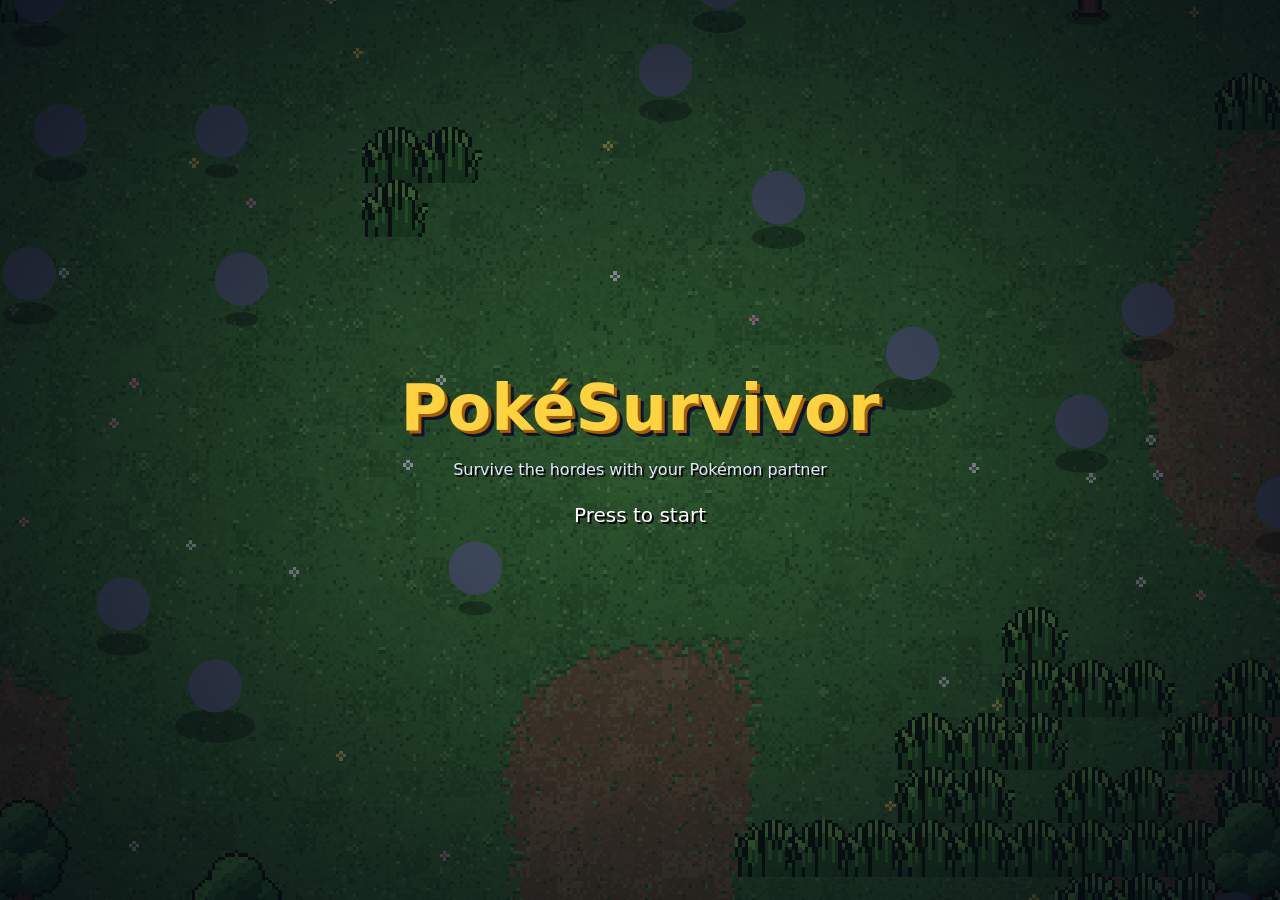
==== commit f7d49e69: "copy invitation code, adjust default pokemon in enchanment, change category (add a 'all' category)" ====
--- a/index.html
+++ b/index.html
@@ -382,7 +382,7 @@
     <div class="row between"><h2>Sala</h2>
       <div class="row"><button id="lobby-menu" class="btn small ghost">Menú</button><button id="lobby-leave" class="btn small ghost">Salir de la sala</button></div></div>
     <p class="sub" id="lobby-sub"></p>
-    <p id="lobby-code" class="hidden" style="margin:0 0 10px;font-size:20px"><span>Código de la sala</span> <b id="lobby-code-val" class="gold" translate="no" style="font-size:30px;letter-spacing:6px"></b></p>
+    <p id="lobby-code" class="hidden" style="margin:0 0 10px;font-size:20px"><span>Código de la sala</span> <b id="lobby-code-val" class="gold" translate="no" style="font-size:30px;letter-spacing:6px;cursor:pointer"></b> <button id="lobby-copy" class="btn small ghost" style="vertical-align:middle">Copiar</button></p>
     <div id="lobby-members" class="lobby-members"></div>
     <h3 id="lobby-inv-title" style="margin:14px 0 6px">Invitar amigos</h3>
     <div id="lobby-invite" class="fr-list"></div>
@@ -571,6 +571,6 @@
 </section>
 
 <!-- datos generados -->
-<script defer src="js/app.min.js?v=7b96d902a4"></script>
+<script defer src="js/app.min.js?v=03f9ac55d2"></script>
 </body>
 </html>
--- a/css/style.css
+++ b/css/style.css
@@ -231,6 +231,7 @@
   text-shadow: 1px 1px 0 var(--shadow);
 }
 .chip.on { border-color: var(--gold); color: var(--gold); }
+.chip-sep { width: 1px; align-self: stretch; margin: 0 4px; background: rgba(244,248,255,.18); flex: 0 0 1px; }
 
 /* ---------- menú principal ---------- */
 #scr-menu { justify-content: space-between; align-items: stretch; padding: 0; }
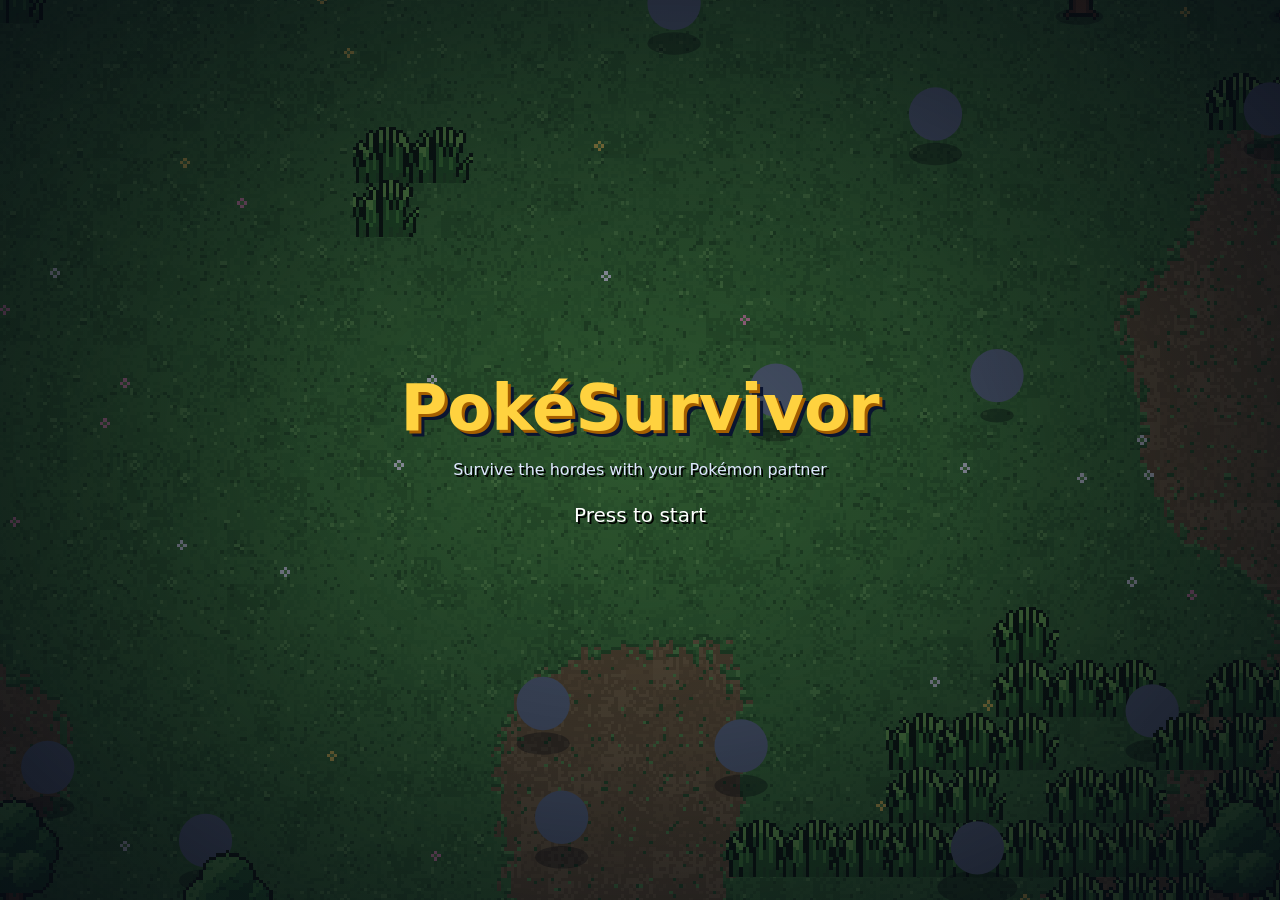
==== commit 99ad730f: "parallel selecting fusion after beaten rift, increase gacha rate, add invincible (3s) after revive a" ====
--- a/index.html
+++ b/index.html
@@ -481,6 +481,7 @@
           <select id="upg-mon" class="field" style="width:auto;min-width:220px"></select>
         </div>
       </div>
+      <div id="upg-stats" class="upg-stats"></div>
     </div>
     <div class="upg" id="upg-list"></div>
   </div>
@@ -571,6 +572,6 @@
 </section>
 
 <!-- datos generados -->
-<script defer src="js/app.min.js?v=03f9ac55d2"></script>
+<script defer src="js/app.min.js?v=f2b081f91d"></script>
 </body>
 </html>
--- a/css/style.css
+++ b/css/style.css
@@ -565,6 +565,14 @@
 .tickets-line img, #tickets-pill img, #cost-1 img, #cost-10 img { vertical-align: middle; }
 .upg-head { display: flex; gap: 14px; align-items: center; margin: 6px 0 12px; }
 .upg-head .stage { width: 120px; height: 96px; flex: 0 0 120px; }
+.upg-stats { flex: 0 1 300px; min-width: 240px; }
+@media (max-width: 760px) { .upg-head { flex-wrap: wrap; } .upg-stats { flex: 1 1 100%; } }
+.run-stats > small { display: block; color: var(--muted); font-size: 12px; margin: 6px 0 2px; }
+.run-stats .stat { grid-template-columns: 78px 1fr 46px; font-size: 13px; margin: 3px 0; }
+.run-stats .stat > span:last-child { text-align: right; }
+.run-stats .bar { display: flex; }
+.run-stats .bar i { flex: 0 0 auto; background: #9fb1c9; }
+.run-stats .bar i.up { background: var(--gold); }
 select.field { font-family: var(--font); }
 
 /* ---------- tragaperras del gacha ---------- */
@@ -789,6 +797,13 @@
 .upg-btns { display: flex; gap: 6px; align-items: center; flex-wrap: wrap; justify-content: flex-end; }
 .ban-picker { grid-column: 1 / -1; }
 .bind-panel { grid-column: 1 / -1; }
+.copies-panel { grid-column: 1 / -1; }
+.copy-steps { display: grid; grid-template-columns: repeat(10, 1fr); gap: 4px; }
+.copy-step { display: flex; flex-direction: column; align-items: center; gap: 1px; padding: 4px 0; border-radius: 6px; background: rgba(0,0,0,.3); opacity: .45; }
+.copy-step small { font-size: 10px; color: var(--muted); }
+.copy-step.on { opacity: 1; background: rgba(255,210,63,.18); box-shadow: inset 0 0 0 1px var(--gold); }
+.copy-up { color: var(--gold); font-weight: 700; }
+@media (max-width: 760px) { .copy-steps { grid-template-columns: repeat(5, 1fr); } }
 .bind-slots { display: grid; grid-template-columns: repeat(4, 1fr); gap: 8px; }
 .bind-slot { display: flex; align-items: center; gap: 6px; margin: 0; }
 .bind-slot span { font-weight: 700; color: var(--gold); min-width: 14px; }
@@ -838,7 +853,7 @@
   #dex-detail { min-height: 0; overflow-y: auto; padding: 6px 8px; display: flex; flex-direction: column; }
   #dex-detail .stage { width: 132px; height: 114px; margin: 2px auto 4px; }
   #dex-detail h3 { margin: 0; }
-  #dex-detail .stat { grid-template-columns: 62px 1fr 34px; gap: 4px; font-size: 12px; margin: 2px 0; }
+  #dex-detail .stat { grid-template-columns: 62px 1fr 42px; gap: 4px; font-size: 12px; margin: 2px 0; }
   #dex-detail p { margin: 4px 0 !important; font-size: 12px !important; }
   #dex-detail .move-icons { margin-bottom: 4px; }
   /* El botón de elegir, pegado abajo de la ficha: se ve aunque la ficha no quepa. */
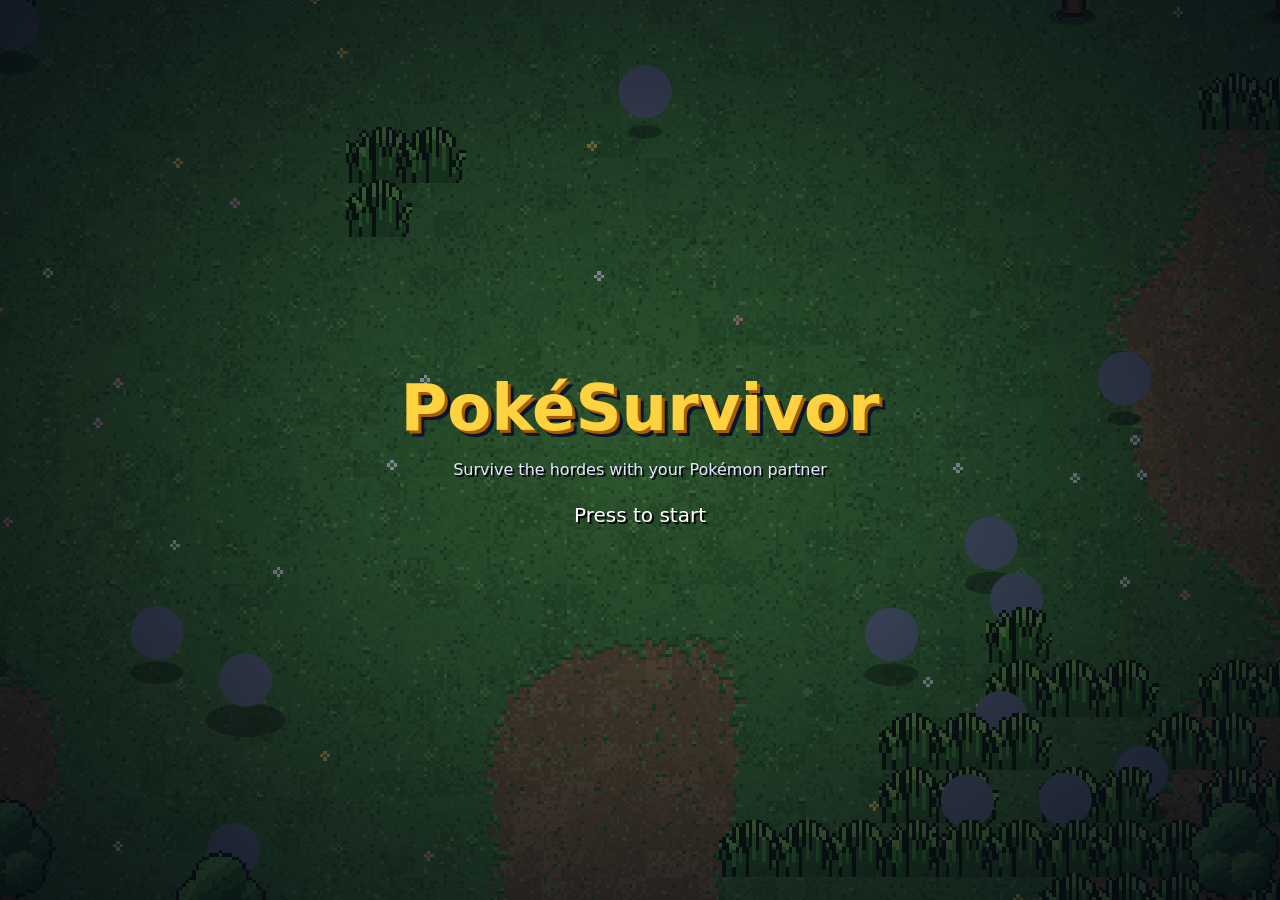
==== commit 9334540a: "add region bonus" ====
--- a/index.html
+++ b/index.html
@@ -460,6 +460,7 @@
     <div class="gen-tabs" id="dex-gens"></div>
     <div class="split" style="margin-top:8px">
       <div>
+        <div id="dex-region"></div>
         <div class="filters" id="dex-filters"></div>
         <div class="grid" id="dex-grid"></div>
       </div>
@@ -514,7 +515,8 @@
 </section>
 
 <div id="pull-fx" class="hidden">
-  <canvas id="slot" width="176" height="170" title="Clic para acelerar"></canvas>
+  <canvas id="slot" width="176" height="170"></canvas>
+  <p id="slot-hint" class="slot-hint hidden">Toca para ir más rápido · otra vez para ver el resultado</p>
   <div class="pull-results" id="pull-results"></div>
   <button id="pull-close" class="btn gold hidden">Continuar</button>
 </div>
@@ -572,6 +574,6 @@
 </section>
 
 <!-- datos generados -->
-<script defer src="js/app.min.js?v=f2b081f91d"></script>
+<script defer src="js/app.min.js?v=2ca8517fa1"></script>
 </body>
 </html>
--- a/css/style.css
+++ b/css/style.css
@@ -231,6 +231,17 @@
   text-shadow: 1px 1px 0 var(--shadow);
 }
 .chip.on { border-color: var(--gold); color: var(--gold); }
+.region-panel { margin: 0 0 8px; padding: 8px 10px; font-size: 13px; }
+.region-panel .sub { margin: 4px 0; font-size: 12px; }
+.rg-row { display: grid; grid-template-columns: 70px auto 64px 1fr; gap: 8px; align-items: center; margin: 3px 0; }
+.rg-next { color: var(--muted); font-size: 12px; }
+.pips.rg-pips { margin: 0; }
+.pips.rg-pips i { width: 9px; height: 6px; }
+.pips.rg-pips.sh i.on { background: #9ae6ff; }
+.gen-tab .pips.rg-pips { justify-content: center; gap: 1px; margin-top: 3px; }
+.gen-tab .pips.rg-pips i { width: 5px; height: 4px; }
+.gen-tab .rg-sh { display: block; color: #9ae6ff; font-size: 10px; }
+@media (max-width: 760px) { .rg-row { grid-template-columns: 60px auto 56px; } .rg-next { grid-column: 1 / -1; } }
 .chip-sep { width: 1px; align-self: stretch; margin: 0 4px; background: rgba(244,248,255,.18); flex: 0 0 1px; }
 
 /* ---------- menú principal ---------- */
@@ -338,6 +349,7 @@
   .pcard .stars { font-size: 11px; }
 }
 #pull-fx.hidden { display: none; }
+.slot-hint { margin: 0; color: rgba(244,248,255,.7); font-size: 13px; text-align: center; }
 .ball {
   width: 120px; height: 120px; border-radius: 50%; position: relative;
   background: linear-gradient(180deg, #ff4d4d 0 47%, #1a1a1a 47% 53%, #f4f4f4 53% 100%);
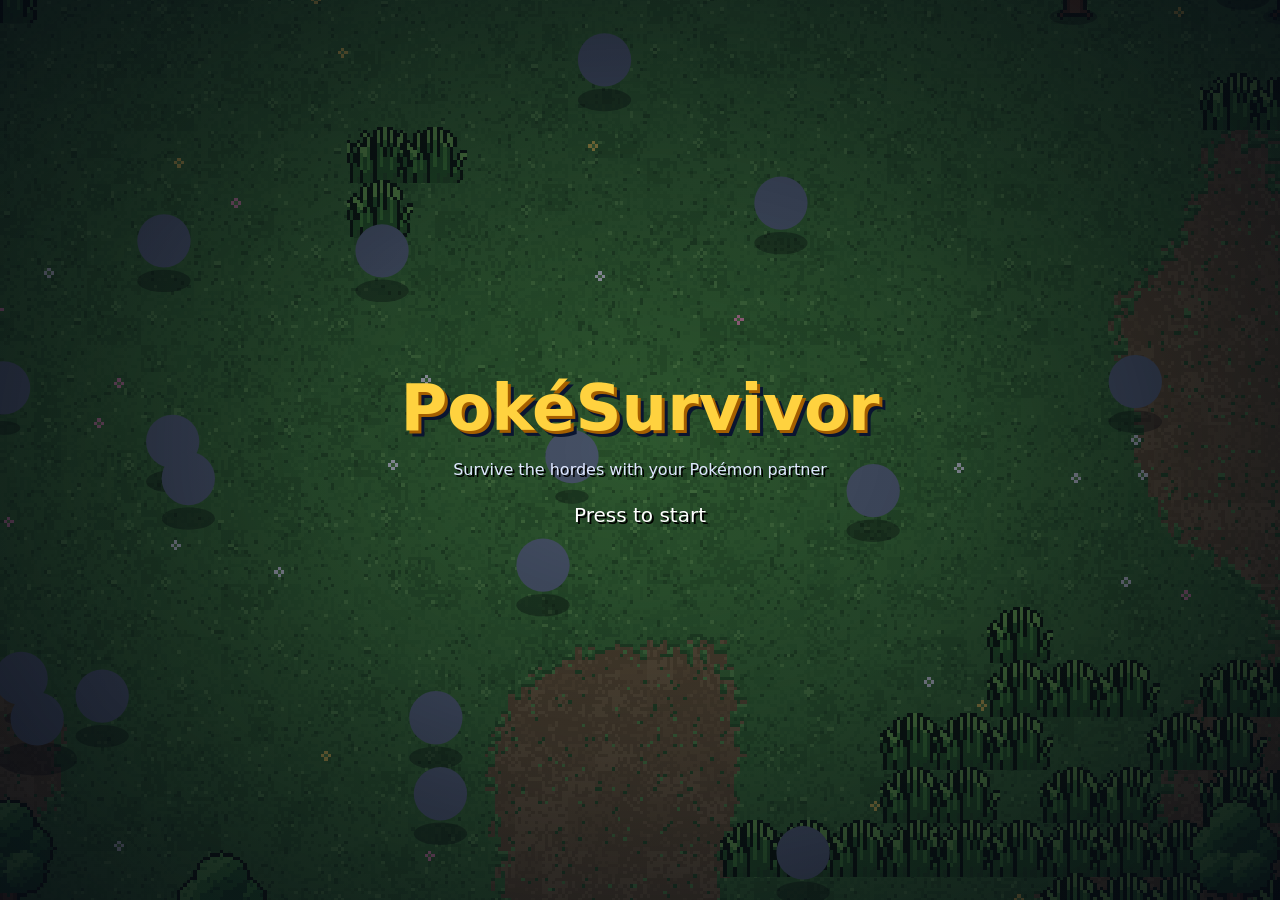
==== commit b93873f8: "display attack bonus, damage taken reduce, move speed bonux on top left" ====
--- a/index.html
+++ b/index.html
@@ -574,6 +574,6 @@
 </section>
 
 <!-- datos generados -->
-<script defer src="js/app.min.js?v=2ca8517fa1"></script>
+<script defer src="js/app.min.js?v=a12be90c0f"></script>
 </body>
 </html>
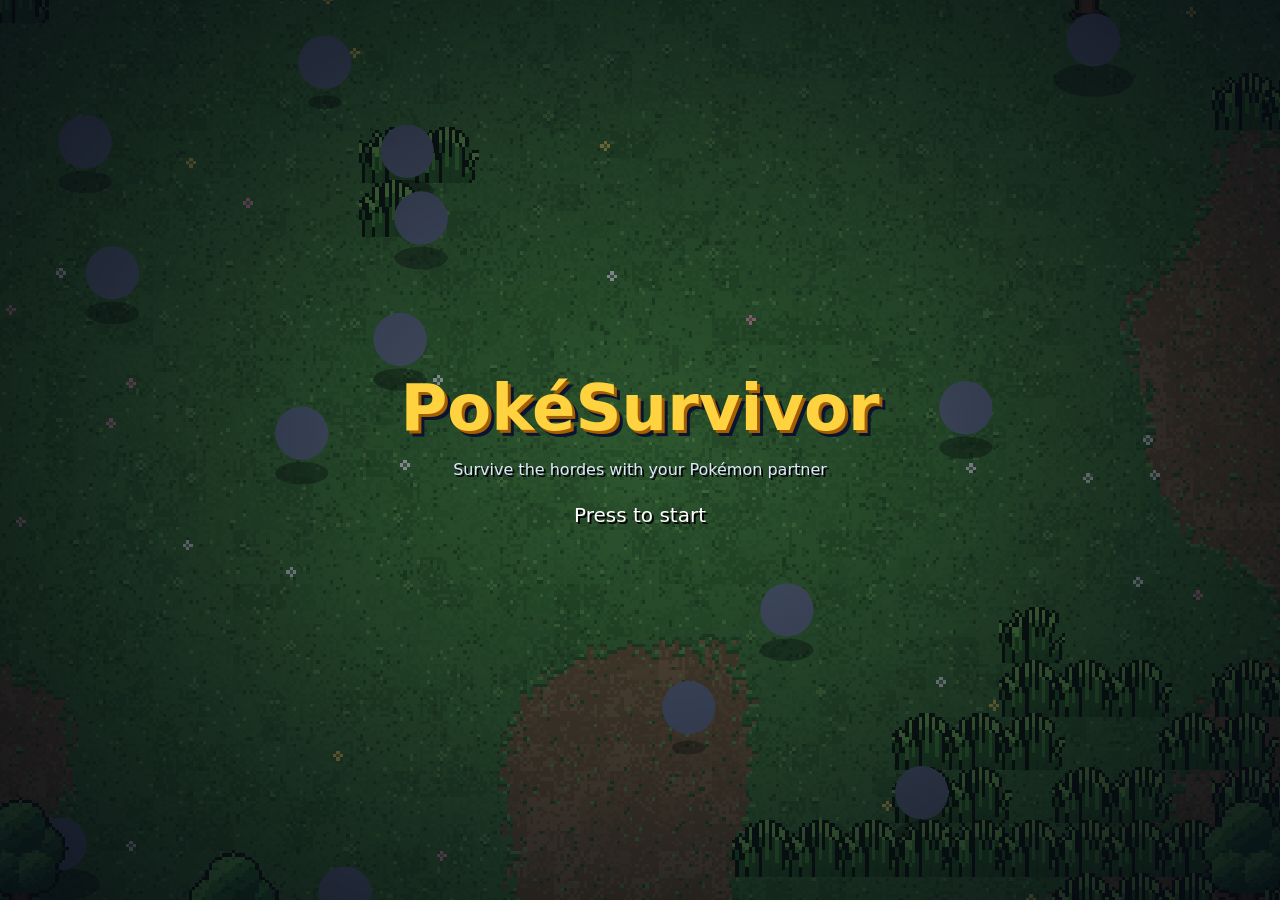
==== commit e97e8687: "display colddown reduction bonus, and change enhancement UI" ====
--- a/index.html
+++ b/index.html
@@ -456,7 +456,7 @@
 <!-- ====== Colección ====== -->
 <section id="scr-dex" class="scr dim hidden">
   <div class="box wide">
-    <div class="row between"><h2>Pokémon <span id="dex-total" class="sub" style="font-size:15px"></span></h2><button class="btn small ghost" data-back>Volver</button></div>
+    <div class="row between"><h2><span id="dex-title">Pokémon</span> <span id="dex-total" class="sub" style="font-size:15px"></span></h2><button class="btn small ghost" data-back>Volver</button></div>
     <div class="gen-tabs" id="dex-gens"></div>
     <div class="split" style="margin-top:8px">
       <div>
@@ -478,8 +478,8 @@
       <div class="grow">
         <p class="sub" style="margin:0">Cada Pokémon tiene sus propias mejoras: sólo cuentan cuando juegas con él.</p>
         <div class="row" style="margin-top:8px">
-          <label for="upg-mon" style="margin:0">Pokémon</label>
-          <select id="upg-mon" class="field" style="width:auto;min-width:220px"></select>
+          <b id="upg-name" style="font-size:17px"></b>
+          <button id="upg-pick" class="btn small gold">Cambiar de Pokémon</button>
         </div>
       </div>
       <div id="upg-stats" class="upg-stats"></div>
@@ -574,6 +574,6 @@
 </section>
 
 <!-- datos generados -->
-<script defer src="js/app.min.js?v=a12be90c0f"></script>
+<script defer src="js/app.min.js?v=f958d1c508"></script>
 </body>
 </html>
--- a/css/style.css
+++ b/css/style.css
@@ -242,6 +242,10 @@
 .gen-tab .pips.rg-pips i { width: 5px; height: 4px; }
 .gen-tab .rg-sh { display: block; color: #9ae6ff; font-size: 10px; }
 @media (max-width: 760px) { .rg-row { grid-template-columns: 60px auto 56px; } .rg-next { grid-column: 1 / -1; } }
+/* Pokémon, eligiendo a quién mejorar: sin ficha, la lista a todo lo ancho. */
+#scr-dex.picking #dex-detail { display: none; }
+#scr-dex.picking .split { grid-template-columns: 1fr !important; }
+.cell .upg-lv { position: absolute; left: 4px; bottom: 4px; font-size: 11px; font-weight: 800; color: var(--gold); }
 .chip-sep { width: 1px; align-self: stretch; margin: 0 4px; background: rgba(244,248,255,.18); flex: 0 0 1px; }
 
 /* ---------- menú principal ---------- */
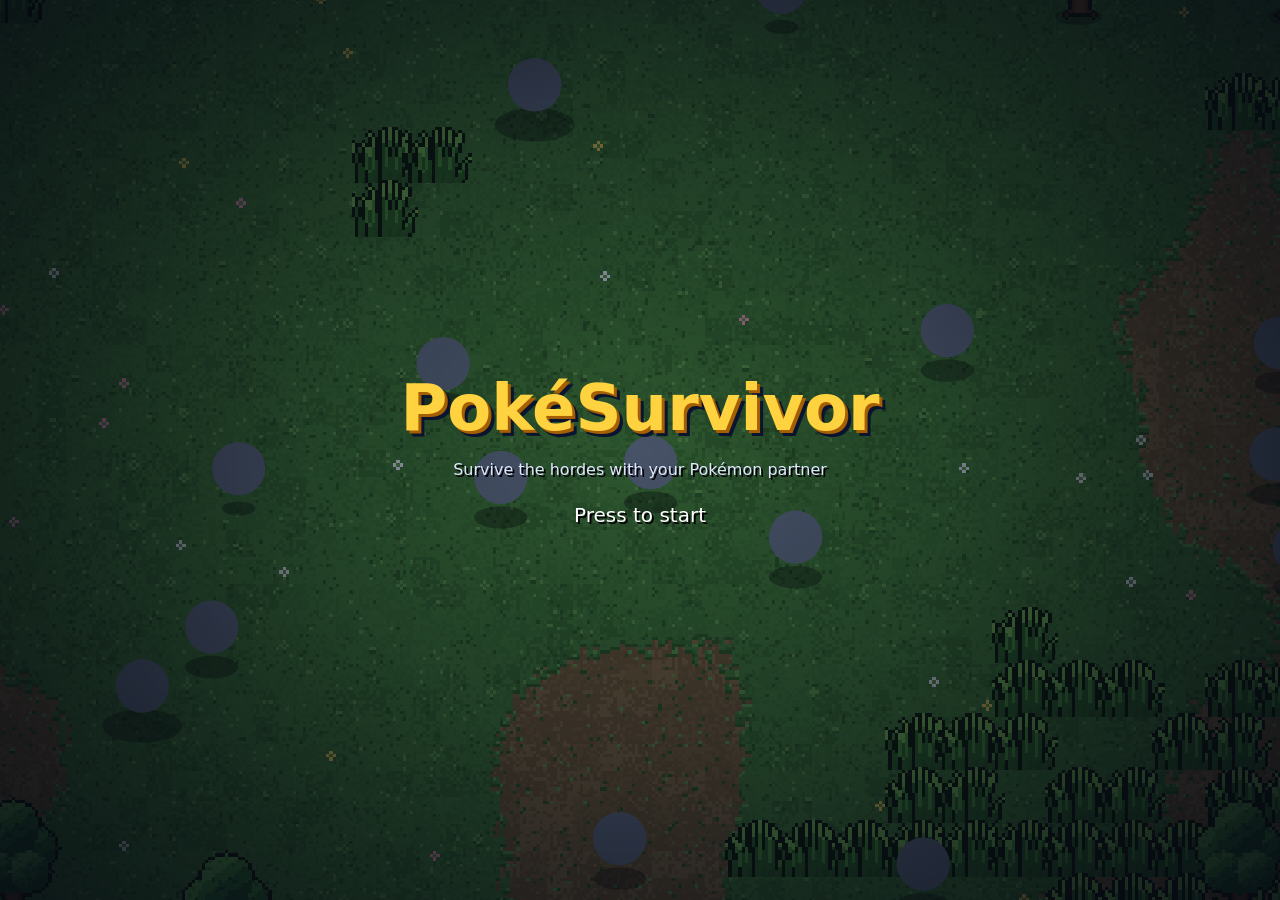
==== commit 6842cf01: "add experence bonux display and mode (auto and manual) switch" ====
--- a/index.html
+++ b/index.html
@@ -574,6 +574,6 @@
 </section>
 
 <!-- datos generados -->
-<script defer src="js/app.min.js?v=f958d1c508"></script>
+<script defer src="js/app.min.js?v=86027bd769"></script>
 </body>
 </html>
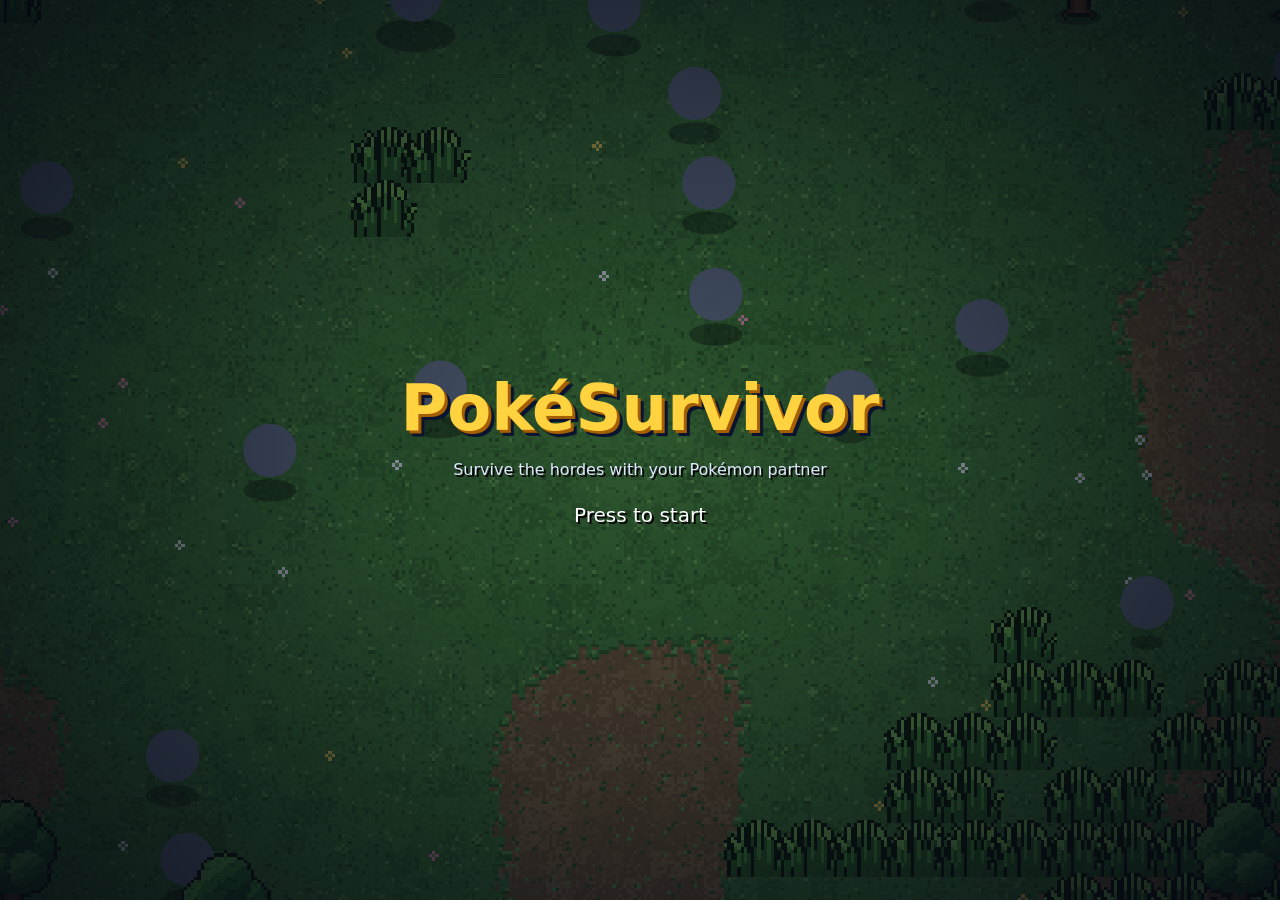
==== commit c63f1fbe: "add One-click upgrade, improve connection" ====
--- a/index.html
+++ b/index.html
@@ -480,6 +480,7 @@
         <div class="row" style="margin-top:8px">
           <b id="upg-name" style="font-size:17px"></b>
           <button id="upg-pick" class="btn small gold">Cambiar de Pokémon</button>
+          <button id="upg-max" class="btn small" data-sfx="none"></button>
         </div>
       </div>
       <div id="upg-stats" class="upg-stats"></div>
@@ -574,6 +575,6 @@
 </section>
 
 <!-- datos generados -->
-<script defer src="js/app.min.js?v=86027bd769"></script>
+<script defer src="js/app.min.js?v=3f9696a4ea"></script>
 </body>
 </html>
